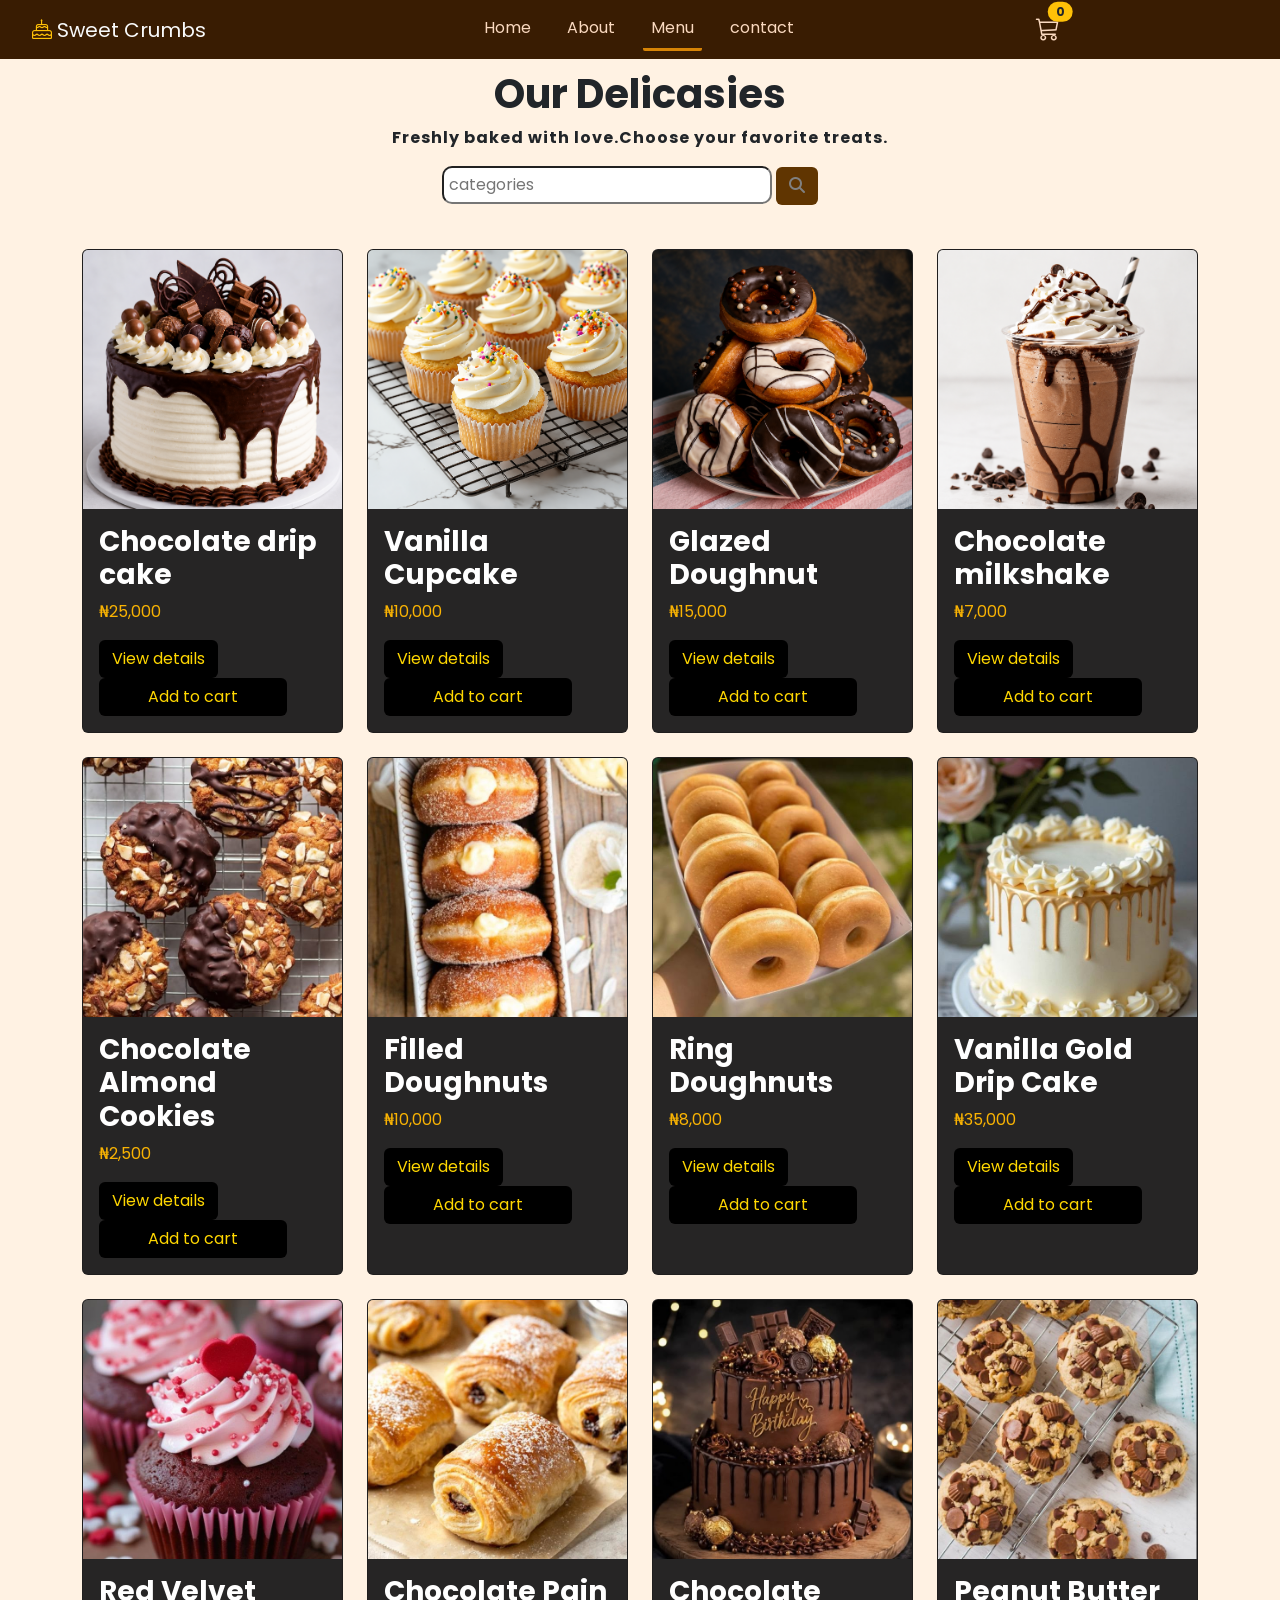
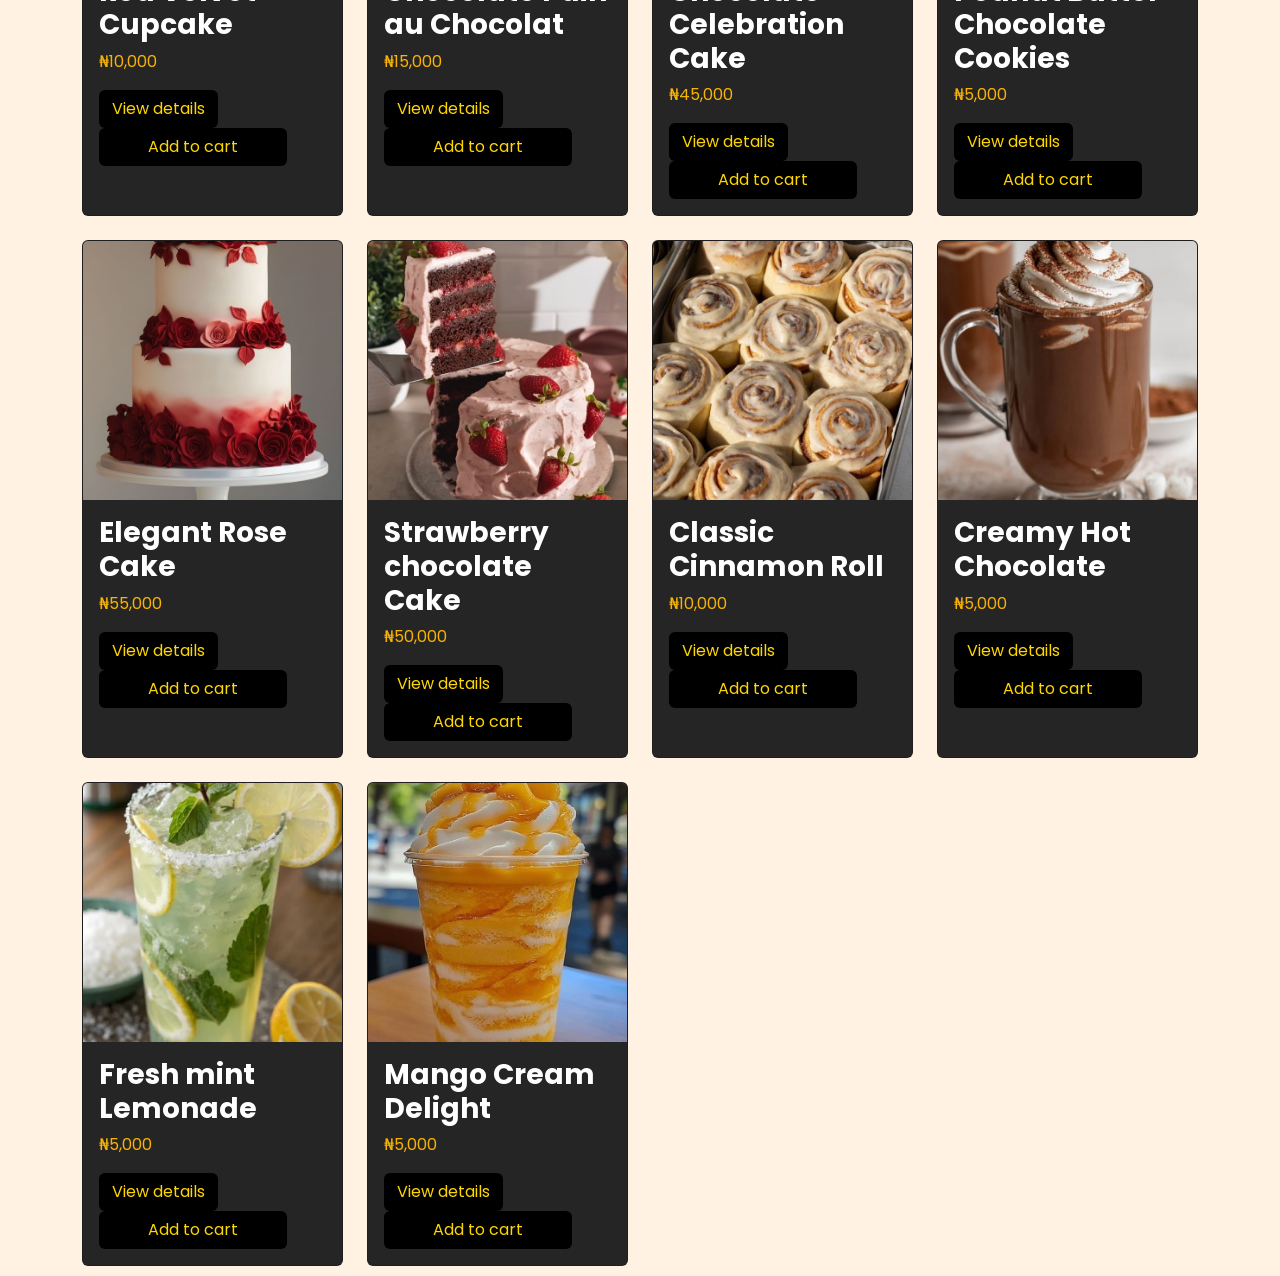
==== menu.html @ c7fe7e38 "inital commit" ====
<!DOCTYPE html>
<html lang="en">
<head>
    <meta charset="UTF-8">
    <meta name="viewport" content="width=device-width, initial-scale=1.0">
    <title>Menu</title>
     <link rel="stylesheet" href="css/bootstrap.min.css">
    <link rel="stylesheet" href="css/menu.css">
    <link href="https://fonts.googleapis.com/css2?family=Poppins:wght@300;400;500;600;700&display=swap" rel="stylesheet">
       <link rel="stylesheet" href="https://cdn.jsdelivr.net/npm/bootstrap-icons@1.13.1/font/bootstrap-icons.min.css">
       <link rel="stylesheet" href="https://cdnjs.cloudflare.com/ajax/libs/font-awesome/6.6.0/css/all.min.css">
</head>
<body>
     <nav class="navbar navbar-expand-lg fixed-top ">
       <div class="container">
        <a class="navbar-brand text-light " href="#">
              <i class="bi bi-cake text-warning"></i>
            Sweet Crumbs
             </a>
        <div class="d-flex align-items-center ms-auto ps-1 d-lg-none">
           <a href="#cartPanel" class="nav-link btn position-relative me-3 cart-panel"
                 data-bs-target="#cartPanel"
                 data-bs-toggle="offcanvas"
                 aria-controls="cartPanel">
                <span class="position-relative d-inline-block">
             <i class="bi bi-cart3 fs-4"></i>
             <span class="position-absolute
                          top-0
                          start-100
                          translate-middle
                          badge
                          rounded-pill
                          bg-warning
                          text-dark
                          cart-count">
                0
                </span>
                </span>
                  </a>
        <button class="navbar-toggler" type="button" data-bs-toggle="collapse" data-bs-target="#collapsibleNavbar" data-bs-theme="dark">
           <span class="navbar-toggler-icon"></span>
        </button>
        </div>
        <div class="collapse navbar-collapse" id="collapsibleNavbar">
            <ul class="navbar-nav mx-auto">
                <li class="nav-item text-secondary">
                    <a href="home.html" class="nav-link">Home</a>
                </li>
                <li class="nav-item">
                    <a href="" class="nav-link">About</a>
                </li>
                <li class="nav-item">
                    <a href="menu.html" class="nav-link active" role="button">Menu</a>
                   
                </li>
                <li class="nav-item"><a href="" class="nav-link">contact</a>
                </li>
                </ul>

           <div class="d-none d-lg-flex" >

           <a href="#cartPanel" class="nav-link btn position-relative me-3 cart-panel"
                 data-bs-target="#cartPanel"
                 data-bs-toggle="offcanvas"
                 aria-controls="cartPanel"
                 
                 
                >
                <span class="position-relative d-inline-block">
             <i class="bi bi-cart3 fs-4"></i>
             <span class="position-absolute
                          top-0
                          start-100
                          translate-middle
                          badge
                          rounded-pill
                          bg-warning
                          text-dark
                          cart-count">
                0
                </span>
                </span>
            </a>
                
            </div>
        </div>
       </div>
   </nav>
   <main>
    <h1 class="menu-header">Our Delicasies</h1>
    <p class="menu-text">Freshly baked with love.Choose your favorite treats.</p>
    <div class="search-bar">
       <input type="text" id="searchInput" list="bakeryOptions" placeholder="categories">
       <datalist id="bakeryOptions">
         <option value="cakes"></option>
         <option value="cupcakes"></option>
         <option value="drinks"></option>
         <option value="pastries"></option>
         <option value="snacks"></option>
       </datalist>
        <button type="button" class="btn" id="searchbtn"><i class="fa-solid fa-magnifying-glass"></i></button>
    </div>
    <div class="container">
         <div class="row g-4">

            <div class="col-12 col-md-6 col-lg-3">
                 <div class="card product-card h-100" data-category="cakes">
                     <img src="images/cake 3.png" alt="cake" class="card-img-top" >
                     <div class="card-body">
                        <h3 class="card-title text-white">Chocolate drip cake</h3>
                        <p class="price">₦25,000</p>
                        <!--modal-->
                        <button type="button" 
                                class="btn" 
                                data-bs-toggle="modal" 
                                data-bs-target="#myModal">
                            View details
                        </button>
                        <!--modal content-->
                        <div class="modal fade" id="myModal">
                            <div class="modal-dialog modal-dialog-centered modal-dialog-scrollable">
                               <div class="modal-content">
                                  <div class="modal-header">
                                     <h3 class="modal-title">Chocolate drip cake</h3>
                                     <button type="button" class="btn-close bg-white" data-bs-dismiss="modal"></button>
                                  </div>
                                  <div class="modal-body">
                                      <img src="images/cake 3.png" alt="cake" class="img-fluid rounded mb-3">
                                      <p>Delicious vanilla buttercream layered with silky chocolate ganache and topped with assorted premium chocolates</p>
                                       <p class="price">₦25,000</p>
                                    <div class="mb-3">
                                        <label class="form-label">Choose a size</label>
                                        <div class="form-check">
                                            <input type="radio" class="form-check-input" name="size" id="size6">
                                            <label for="size6" class="form-check-label">size 6</label>
                                        </div>
                                        <div class="form-check">
                                            <input type="radio" class="form-check-input" name="size" id="size8">
                                            <label for="size8" class="form-check-label">size 8</label>
                                        </div>
                                        <div class="form-check">
                                            <input type="radio" class="form-check-input" name="size" id="size12">
                                            <label for="size12" class="form-check-label">size 12</label>
                                        </div>
                                    </div>
                                    <select class="form-select form-select-sm mb-3">
                                        <option>Choose a flavour</option>
                                        <option>Chocolate</option>
                                         <option>Vanilla</option>
                                          <option>Red velvet</option>
                                    </select>
                                    <textarea class="form-control" rows="3" placeholder="Write any special instructions..."></textarea>
                                     <a href="" class="btn px-5 mt-2 add-cart">Add to cart</a>
                                  </div>
                               </div>
                            </div>
                        </div>
                        
                        <a href="" class="btn px-5 add-cart">Add to cart</a>
                     </div>
                 </div>

            </div>

             <div class="col-12 col-md-6 col-lg-3">
                 <div class="card product-card h-100" data-category="cupcakes">
                     <img src="images/vanilla cupcake.png" alt="vanilla cupcake" class="card-img-top" >
                     <div class="card-body">
                        <h3 class="card-title text-white">Vanilla Cupcake</h3>
                        <p class="price">₦10,000</p>
                        <!--modal-->
                        <button type="button" 
                                class="btn" 
                                data-bs-toggle="modal" 
                                data-bs-target="#vanillaCupcake">
                            View details
                        </button>
                        <!--modal content-->
                        <div class="modal fade" id="vanillaCupcake">
                            <div class="modal-dialog modal-dialog-centered modal-dialog-scrollable">
                               <div class="modal-content">
                                  <div class="modal-header">
                                     <h3 class="modal-title">Vanilla Cupcake</h3>
                                     <button type="button" class="btn-close bg-white" data-bs-dismiss="modal"></button>
                                  </div>
                                  <div class="modal-body">
                                      <img src="images/vanilla cupcake.png" alt="cake" class="img-fluid rounded mb-3">
                                      <p>Light and moist vanilla cupcakes topped with smooth, creamy buttercream frosting and colorful sprinkles. A delightful treat that's perfect for birthdays, parties, and everyday celebrations.</p>
                                       <p class="price">₦10,000</p>
                                    <div class="mb-3">
                                        <label class="form-label">Choose a size</label>
                                        <div class="form-check">
                                            <input type="radio" class="form-check-input" name="size" id="size6">
                                            <label for="size6" class="form-check-label">size 6</label>
                                        </div>
                                        <div class="form-check">
                                            <input type="radio" class="form-check-input" name="size" id="size8">
                                            <label for="size8" class="form-check-label">size 8</label>
                                        </div>
                                        <div class="form-check">
                                            <input type="radio" class="form-check-input" name="size" id="size12">
                                            <label for="size12" class="form-check-label">size 12</label>
                                        </div>
                                    </div>
                                   
                                    <textarea class="form-control" rows="3" placeholder="Write any special instructions..."></textarea>
                                     <a href="" class="btn px-5 mt-2 add-cart">Add to cart</a>
                                  </div>
                               </div>
                            </div>
                        </div>
                        
                        <a href="" class="btn px-5 add-cart">Add to cart</a>
                     </div>
                 </div>
                 
            </div>
             <div class="col-12 col-md-6 col-lg-3">
                 <div class="card product-card h-100" data-category="pastries">
                     <img src="images/glazed doughnut.png" alt="pastries" class="card-img-top" >
                     <div class="card-body">
                        <h3 class="card-title text-white">Glazed Doughnut</h3>
                        <p class="price">₦15,000</p>
                        <!--modal-->
                        <button type="button" 
                                class="btn" 
                                data-bs-toggle="modal" 
                                data-bs-target="#glazeddoughnut">
                            View details
                        </button>
                        <!--modal content-->
                        <div class="modal fade" id="glazeddoughnut">
                            <div class="modal-dialog modal-dialog-centered modal-dialog-scrollable">
                               <div class="modal-content">
                                  <div class="modal-header">
                                     <h3 class="modal-title">Glazed Doughnut</h3>
                                     <button type="button" class="btn-close bg-white" data-bs-dismiss="modal"></button>
                                  </div>
                                  <div class="modal-body">
                                      <img src="images/glazed doughnut.png" alt="pastries" class="img-fluid rounded mb-3">
                                      <p>Soft, fluffy doughnuts coated in rich chocolate and vanilla glaze, finished with chocolate drizzles and crunchy sprinkles. Freshly baked and perfect for breakfast, dessert, or a sweet snack.</p>
                                       <p class="price">$25,000</p>
                                    <div class="mb-3">
                                        <label class="form-label">Choose a size</label>
                                        <div class="form-check">
                                            <input type="radio" class="form-check-input" name="size" id="size6">
                                            <label for="size6" class="form-check-label">3 by 3</label>
                                        </div>
                                        <div class="form-check">
                                            <input type="radio" class="form-check-input" name="size" id="size8">
                                            <label for="size8" class="form-check-label">6 by 6 </label>
                                        </div>
                                        <div class="form-check">
                                            <input type="radio" class="form-check-input" name="size" id="size8">
                                            <label for="size8" class="form-check-label">12 by 12</label>
                                        </div>
                                    </div>
                                    <select class="form-select form-select-sm mb-3">
                                        <option>Choose a glaze</option>
                                        <option>white Chocolate</option>
                                        <option>Dark chocolate</option>
                                          
                                    </select>
                                    <textarea class="form-control" rows="3" placeholder="Write any special instructions..."></textarea>
                                     <a href="" class="btn px-5 mt-2 add-cart">Add to cart</a>
                                  </div>
                               </div>
                            </div>
                        </div>
                        
                        <a href="" class="btn px-5 add-cart">Add to cart</a>
                     </div>
                 </div>
                 
            </div>
             <div class="col-12 col-md-6 col-lg-3">
                 <div class="card product-card h-100" data-category="drink">
                     <img src="images/double Chocolate drink.png" alt="drink" class="card-img-top" >
                     <div class="card-body">
                        <h3 class="card-title text-white">Chocolate milkshake</h3>
                        <p class="price">₦7,000</p>
                        <!--modal-->
                        <button type="button" 
                                class="btn" 
                                data-bs-toggle="modal" 
                                data-bs-target="#frappuccino">
                            View details
                        </button>
                        <!--modal content-->
                        <div class="modal fade" id="frappuccino">
                            <div class="modal-dialog modal-dialog-centered modal-dialog-scrollable">
                               <div class="modal-content">
                                  <div class="modal-header">
                                     <h3 class="modal-title">Chocolate Milkshake</h3>
                                     <button type="button" class="btn-close bg-white" data-bs-dismiss="modal"></button>
                                  </div>
                                  <div class="modal-body">
                                      <img src="images/double Chocolate drink.png" alt="drink" class="img-fluid rounded mb-3">
                                      <p>A creamy chocolate frappuccino blended with rich cocoa, topped with whipped cream, chocolate drizzle, and chocolate chips. Served ice-cold for the ultimate refreshing chocolate indulgence.</p>
                                       <p class="price">₦7,000</p>
                                    
                                    <textarea class="form-control" rows="3" placeholder="Write any special instructions..."></textarea>
                                     <a href="" class="btn px-5 mt-2 add-cart">Add to cart</a>
                                  </div>
                               </div>
                            </div>
                        </div>
                        
                        <a href="" class="btn px-5 add-cart">Add to cart</a>
                     </div>
                 </div>
                 
            </div>
            <div class="col-12 col-md-6 col-lg-3">
                 <div class="card product-card h-100" data-category="pastries">
                     <img src="images/Chocolate Almond Cookies.jpeg" alt="cake" class="card-img-top" >
                     <div class="card-body">
                        <h3 class="card-title text-white">Chocolate Almond Cookies</h3>
                        <p class="price">₦2,500</p>
                        <!--modal-->
                        <button type="button" 
                                class="btn" 
                                data-bs-toggle="modal" 
                                data-bs-target="#AlmondCookies">
                            View details
                        </button>
                        <!--modal content-->
                        <div class="modal fade" id="AlmondCookies">
                            <div class="modal-dialog modal-dialog-centered modal-dialog-scrollable">
                               <div class="modal-content">
                                  <div class="modal-header">
                                     <h3 class="modal-title">Chocolate Almond Cookies</h3>
                                     <button type="button" class="btn-close bg-white" data-bs-dismiss="modal"></button>
                                  </div>
                                  <div class="modal-body">
                                      <img src="images/Chocolate Almond Cookies.jpeg" alt="cake" class="img-fluid rounded mb-3">
                                      <p>Freshly baked golden cookies coated with crunchy almonds and rich dark chocolate for the perfect sweet bite.</p>
                                       <p class="price">₦2,500</p>
                                    <div class="mb-3">
                                        <label class="form-label">Choose a size</label>
                                        <div class="form-check">
                                            <input type="radio" class="form-check-input" name="size" id="size6">
                                            <label for="size6" class="form-check-label">size 6</label>
                                        </div>
                                        <div class="form-check">
                                            <input type="radio" class="form-check-input" name="size" id="size8">
                                            <label for="size8" class="form-check-label">size 8</label>
                                        </div>
                                        <div class="form-check">
                                            <input type="radio" class="form-check-input" name="size" id="size12">
                                            <label for="size12" class="form-check-label">size 12</label>
                                        </div>
                                    </div>
                                    <select class="form-select form-select-sm mb-3">
                                        <option>Choose a flavour</option>
                                        <option>Chocolate</option>
                                         <option>Vanilla</option>
                                          <option>Red velvet</option>
                                    </select>
                                    <textarea class="form-control" rows="3" placeholder="Write any special instructions..."></textarea>
                                     <a href="" class="btn px-5 mt-2 add-cart">Add to cart</a>
                                  </div>
                               </div>
                            </div>
                        </div>
                        
                        <a href="" class="btn px-5 add-cart">Add to cart</a>
                     </div>
                 </div>
                 
            </div>
            <div class="col-12 col-md-6 col-lg-3">
                 <div class="card product-card h-100" data-category="pastries">
                     <img src="images/Filled doughnuts.jpeg" alt="pastries" class="card-img-top" >
                     <div class="card-body">
                        <h3 class="card-title text-white">Filled Doughnuts</h3>
                        <p class="price">₦10,000</p>
                        <!--modal-->
                        <button type="button" 
                                class="btn" 
                                data-bs-toggle="modal" 
                                data-bs-target="#filled-doughnuts">
                            View details
                        </button>
                        <!--modal content-->
                        <div class="modal fade" id="filled-doughnuts">
                            <div class="modal-dialog modal-dialog-centered modal-dialog-scrollable">
                               <div class="modal-content">
                                  <div class="modal-header">
                                     <h3 class="modal-title">Filled doughnuts</h3>
                                     <button type="button" class="btn-close bg-white" data-bs-dismiss="modal"></button>
                                  </div>
                                  <div class="modal-body">
                                      <img src="images/Filled doughnuts.jpeg" alt="pastries" class="img-fluid rounded mb-3">
                                      <p>Soft, fluffy doughnuts coated in fine sugar and generously filled with smooth vanilla cream for a sweet, indulgent treat.</p>
                                       <p class="price">₦10,000</p>
                                    <div class="mb-3">
                                        <label class="form-label">Choose a size</label>
                                        <div class="form-check">
                                            <input type="radio" class="form-check-input" name="size" id="size6">
                                            <label for="size6" class="form-check-label">by3</label>
                                        </div>
                                        <div class="form-check">
                                            <input type="radio" class="form-check-input" name="size" id="size8">
                                            <label for="size8" class="form-check-label">by6</label>
                                        </div>
                                        <div class="form-check">
                                            <input type="radio" class="form-check-input" name="size" id="size12">
                                            <label for="size12" class="form-check-label">by12</label>
                                        </div>
                                    </div>
                                    <select class="form-select form-select-sm mb-3">
                                        <option>Choose a filling</option>
                                        <option>Chocolate</option>
                                         <option>milk</option>
                                          <option>jam</option>
                                    </select>
                                    <textarea class="form-control" rows="3" placeholder="Write any special instructions..."></textarea>
                                     <a href="" class="btn px-5 mt-2 add-cart">Add to cart</a>
                                  </div>
                               </div>
                            </div>
                        </div>
                        
                        <a href="" class="btn px-5 add-cart">Add to cart</a>
                     </div>
                 </div>
                 
            </div>
            <div class="col-12 col-md-6 col-lg-3">
                 <div class="card product-card h-100" data-category="pastries">
                     <img src="images/Ring diughnuts.jpeg" alt="pastries" class="card-img-top" >
                     <div class="card-body">
                        <h3 class="card-title text-white">Ring Doughnuts</h3>
                        <p class="price">₦8,000</p>
                        <!--modal-->
                        <button type="button" 
                                class="btn" 
                                data-bs-toggle="modal" 
                                data-bs-target="#ring">
                            View details
                        </button>
                        <!--modal content-->
                        <div class="modal fade" id="ring">
                            <div class="modal-dialog modal-dialog-centered modal-dialog-scrollable">
                               <div class="modal-content">
                                  <div class="modal-header">
                                     <h3 class="modal-title">Ring Doughnuts</h3>
                                     <button type="button" class="btn-close bg-white" data-bs-dismiss="modal"></button>
                                  </div>
                                  <div class="modal-body">
                                      <img src="images/Ring diughnuts.jpeg" alt="pastries" class="img-fluid rounded mb-3">
                                      <p></p>
                                       <p class="price">₦8,000</p>
                                    <div class="mb-3">
                                        <label class="form-label">Choose a size</label>
                                        <div class="form-check">
                                            <input type="radio" class="form-check-input" name="size" id="size6">
                                            <label for="size6" class="form-check-label">by 3</label>
                                        </div>
                                        <div class="form-check">
                                            <input type="radio" class="form-check-input" name="size" id="size8">
                                            <label for="size8" class="form-check-label">by 6</label>
                                        </div>
                                        <div class="form-check">
                                            <input type="radio" class="form-check-input" name="size" id="size12">
                                            <label for="size12" class="form-check-label">by 12</label>
                                        </div>
                                    </div>
                                    <textarea class="form-control" rows="3" placeholder="Write any special instructions..."></textarea>
                                     <a href="" class="btn px-5 mt-2 add-cart">Add to cart</a>
                                  </div>
                               </div>
                            </div>
                        </div>
                        
                        <a href="" class="btn px-5 add-cart">Add to cart</a>
                     </div>
                 </div>
                 
            </div>
            <div class="col-12 col-md-6 col-lg-3">
                 <div class="card product-card h-100" data-category="cakes">
                     <img src="images/Vanilla Gold Drip cake.jpeg" alt="cake" class="card-img-top" >
                     <div class="card-body">
                        <h3 class="card-title text-white">Vanilla Gold Drip Cake</h3>
                        <p class="price">₦35,000</p>
                        <!--modal-->
                        <button type="button" 
                                class="btn" 
                                data-bs-toggle="modal" 
                                data-bs-target="#vanillacake">
                            View details
                        </button>
                        <!--modal content-->
                        <div class="modal fade" id="vanilla-cake">
                            <div class="modal-dialog modal-dialog-centered modal-dialog-scrollable">
                               <div class="modal-content">
                                  <div class="modal-header">
                                     <h3 class="modal-title">Vanilla Gold Drip Cake</h3>
                                     <button type="button" class="btn-close bg-white" data-bs-dismiss="modal"></button>
                                  </div>
                                  <div class="modal-body">
                                      <img src="images/Vanilla Gold Drip cake.jpeg" alt="cake" class="img-fluid rounded mb-3">
                                      <p>A rich vanilla sponge cake layered with creamy buttercream and finished with an elegant gold drip and delicate buttercream swirls.</p>
                                       <p class="price">₦35,000</p>
                                    <div class="mb-3">
                                        <label class="form-label">Choose a size</label>
                                        <div class="form-check">
                                            <input type="radio" class="form-check-input" name="size" id="size6">
                                            <label for="size6" class="form-check-label">size 6</label>
                                        </div>
                                        <div class="form-check">
                                            <input type="radio" class="form-check-input" name="size" id="size8">
                                            <label for="size8" class="form-check-label">size 8</label>
                                        </div>
                                        <div class="form-check">
                                            <input type="radio" class="form-check-input" name="size" id="size12">
                                            <label for="size12" class="form-check-label">size 12</label>
                                        </div>
                                    </div>
                                    <select class="form-select form-select-sm mb-3">
                                        <option>Choose a flavour</option>
                                        <option>Chocolate</option>
                                         <option>Vanilla</option>
                                          <option>Red velvet</option>
                                    </select>
                                    <textarea class="form-control" rows="3" placeholder="Write any special instructions..."></textarea>
                                     <a href="" class="btn px-5 mt-2 add-cart">Add to cart</a>
                                  </div>
                               </div>
                            </div>
                        </div>
                        
                        <a href="" class="btn px-5 add-cart">Add to cart</a>
                     </div>
                 </div>
                 
            </div>
            <div class="col-12 col-md-6 col-lg-3">
                 <div class="card product-card h-100" data-category="cupcakes">
                     <img src="images/Red velvet cake.jpeg" alt="cup-cake" class="card-img-top" >
                     <div class="card-body">
                        <h3 class="card-title text-white">Red Velvet Cupcake</h3>
                        <p class="price">₦10,000</p>
                        <!--modal-->
                        <button type="button" 
                                class="btn" 
                                data-bs-toggle="modal" 
                                data-bs-target="#red-velevet">
                            View details
                        </button>
                        <!--modal content-->
                        <div class="modal fade" id="red-velevet">
                            <div class="modal-dialog modal-dialog-centered modal-dialog-scrollable">
                               <div class="modal-content">
                                  <div class="modal-header">
                                     <h3 class="modal-title">Red Velvet Cupcake</h3>
                                     <button type="button" class="btn-close bg-white" data-bs-dismiss="modal"></button>
                                  </div>
                                  <div class="modal-body">
                                      <img src="images/Red velvet cake.jpeg" alt="cupcake" class="img-fluid rounded mb-3">
                                      <p>Moist red velvet cupcake topped with silky pink buttercream, festive sprinkles, and a heart decoration—perfect for celebrations or gifting.</p>
                                       <p class="price">₦10,000</p>
                                    <div class="mb-3">
                                        <label class="form-label">Choose a size</label>
                                        <div class="form-check">
                                            <input type="radio" class="form-check-input" name="size" id="size6">
                                            <label for="size6" class="form-check-label">by 3</label>
                                        </div>
                                        <div class="form-check">
                                            <input type="radio" class="form-check-input" name="size" id="size8">
                                            <label for="size8" class="form-check-label">by 6</label>
                                        </div>
                                        <div class="form-check">
                                            <input type="radio" class="form-check-input" name="size" id="size12">
                                            <label for="size12" class="form-check-label">by 12</label>
                                        </div>
                                    </div>
                                    <select class="form-select form-select-sm mb-3">
                                        <option>Choose a flavour</option>
                                        <option>Chocolate</option>
                                         <option>Vanilla</option>
                                          <option>Red velvet</option>
                                    </select>
                                    <textarea class="form-control" rows="3" placeholder="Write any special instructions..."></textarea>
                                     <a href="" class="btn px-5 mt-2 add-cart">Add to cart</a>
                                  </div>
                               </div>
                            </div>
                        </div>
                        
                        <a href="" class="btn px-5 add-cart">Add to cart</a>
                     </div>
                 </div>
                 
            </div>

             <div class="col-12 col-md-6 col-lg-3">
                 <div class="card product-card h-100" data-category="pastries">
                     <img src="images/chocolate pain au chocolat.jpeg" alt="pastries" class="card-img-top" >
                     <div class="card-body">
                        <h3 class="card-title text-white">Chocolate Pain au Chocolat</h3>
                        <p class="price">₦15,000</p>
                        <!--modal-->
                        <button type="button" 
                                class="btn" 
                                data-bs-toggle="modal" 
                                data-bs-target="#chocolat">
                            View details
                        </button>
                        <!--modal content-->
                        <div class="modal fade" id="chocolat">
                            <div class="modal-dialog modal-dialog-centered modal-dialog-scrollable">
                               <div class="modal-content">
                                  <div class="modal-header">
                                     <h3 class="modal-title">Chocolate Pain au Chocolat</h3>
                                     <button type="button" class="btn-close bg-white" data-bs-dismiss="modal"></button>
                                  </div>
                                  <div class="modal-body">
                                      <img src="images/chocolate pain au chocolat.jpeg" alt="pastries" class="img-fluid rounded mb-3">
                                      <p>Buttery, flaky puff pastry wrapped around rich chocolate filling and lightly dusted with powdered sugar for a delightful breakfast or snack.</p>
                                       <p class="price">₦15,000</p>
                                    <div class="mb-3">
                                        <label class="form-label">Choose a size</label>
                                        <div class="form-check">
                                            <input type="radio" class="form-check-input" name="size" id="size6">
                                            <label for="size6" class="form-check-label">by 3</label>
                                        </div>
                                        <div class="form-check">
                                            <input type="radio" class="form-check-input" name="size" id="size8">
                                            <label for="size8" class="form-check-label">by 6</label>
                                        </div>
                                        <div class="form-check">
                                            <input type="radio" class="form-check-input" name="size" id="size12">
                                            <label for="size12" class="form-check-label"> by 12</label>
                                        </div>
                                    </div>
                                    <textarea class="form-control" rows="3" placeholder="Write any special instructions..."></textarea>
                                     <a href="" class="btn px-5 mt-2 add-cart">Add to cart</a>
                                  </div>
                               </div>
                            </div>
                        </div>
                        
                        <a href="" class="btn px-5 add-cart">Add to cart</a>
                     </div>
                 </div>
                 
            </div>
            <div class="col-12 col-md-6 col-lg-3">
                 <div class="card product-card h-100" data-category="cakes">
                     <img src="images/Chocolate cake.jpeg" alt="cake" class="card-img-top" >
                     <div class="card-body">
                        <h3 class="card-title text-white">Chocolate Celebration Cake</h3>
                        <p class="price">₦45,000</p>
                        <!--modal-->
                        <button type="button" 
                                class="btn" 
                                data-bs-toggle="modal" 
                                data-bs-target="#chocolate-cake">
                            View details
                        </button>
                        <!--modal content-->
                        <div class="modal fade" id="chocolate-cake">
                            <div class="modal-dialog modal-dialog-centered modal-dialog-scrollable">
                               <div class="modal-content">
                                  <div class="modal-header">
                                     <h3 class="modal-title">Chocolate Celebration Cake</h3>
                                     <button type="button" class="btn-close bg-white" data-bs-dismiss="modal"></button>
                                  </div>
                                  <div class="modal-body">
                                      <img src="images/Chocolate cake.jpeg" alt="cake" class="img-fluid rounded mb-3">
                                      <p>A luxurious two-tier chocolate drip cake topped with premium chocolates, perfect for birthdays and special occasions.</p>
                                       <p class="price">₦45,000</p>
                                    <div class="mb-3">
                                        <label class="form-label">Choose a size</label>
                                        <div class="form-check">
                                            <input type="radio" class="form-check-input" name="size" id="size6">
                                            <label for="size6" class="form-check-label">size 6</label>
                                        </div>
                                        <div class="form-check">
                                            <input type="radio" class="form-check-input" name="size" id="size8">
                                            <label for="size8" class="form-check-label">size 8</label>
                                        </div>
                                        <div class="form-check">
                                            <input type="radio" class="form-check-input" name="size" id="size12">
                                            <label for="size12" class="form-check-label">size 12</label>
                                        </div>
                                    </div>
                                    <select class="form-select form-select-sm mb-3">
                                        <option>Choose a flavour</option>
                                        <option>Chocolate</option>
                                         <option>Vanilla</option>
                                          <option>Red velvet</option>
                                    </select>
                                    <textarea class="form-control" rows="3" placeholder="Write any special instructions..."></textarea>
                                     <a href="" class="btn px-5 mt-2 add-cart">Add to cart</a>
                                  </div>
                               </div>
                            </div>
                        </div>
                        
                        <a href="" class="btn px-5 add-cart">Add to cart</a>
                     </div>
                 </div>
                 
            </div>
            <div class="col-12 col-md-6 col-lg-3">
                 <div class="card product-card h-100" data-category="pastries">
                     <img src="images/Peanut butter cookies.jpeg" alt="cake" class="card-img-top" >
                     <div class="card-body">
                        <h3 class="card-title text-white">Peanut Butter Chocolate Cookies</h3>
                        <p class="price">₦5,000</p>
                        <!--modal-->
                        <button type="button" 
                                class="btn" 
                                data-bs-toggle="modal" 
                                data-bs-target="#peanut-cookies">
                            View details
                        </button>
                        <!--modal content-->
                        <div class="modal fade" id="peanut-cookies">
                            <div class="modal-dialog modal-dialog-centered modal-dialog-scrollable">
                               <div class="modal-content">
                                  <div class="modal-header">
                                     <h3 class="modal-title">Peanut Butter Chocolate Cookies</h3>
                                     <button type="button" class="btn-close bg-white" data-bs-dismiss="modal"></button>
                                  </div>
                                  <div class="modal-body">
                                      <img src="images/Peanut butter cookies.jpeg" alt="cookies" class="img-fluid rounded mb-3">
                                      <p>Soft, chewy cookies loaded with chocolate chips and peanut butter cups in every bite.</p>
                                       <p class="price">₦5,000</p>
                                    <div class="mb-3">
                                        <label class="form-label">Choose a size</label>
                                        <div class="form-check">
                                            <input type="radio" class="form-check-input" name="size" id="size6">
                                            <label for="size6" class="form-check-label">by 3</label>
                                        </div>
                                        <div class="form-check">
                                            <input type="radio" class="form-check-input" name="size" id="size8">
                                            <label for="size8" class="form-check-label"> by 6</label>
                                        </div>
                                        <div class="form-check">
                                            <input type="radio" class="form-check-input" name="size" id="size12">
                                            <label for="size12" class="form-check-label">by 12</label>
                                        </div>
                                    </div>
                                    <textarea class="form-control" rows="3" placeholder="Write any special instructions..."></textarea>
                                     <a href="" class="btn px-5 mt-2 add-cart">Add to cart</a>
                                  </div>
                               </div>
                            </div>
                        </div>
                        
                        <a href="" class="btn px-5 add-cart">Add to cart</a>
                     </div>
                 </div>
                 
            </div>
            
                <div class="col-12 col-md-6 col-lg-3">
                 <div class="card product-card h-100" data-category="cakes">
                     <img src="images/Elegant Rose Cake.jpeg" alt="cake" class="card-img-top" >
                     <div class="card-body">
                        <h3 class="card-title text-white">Elegant Rose Cake</h3>
                        <p class="price">₦55,000</p>
                        <!--modal-->
                        <button type="button" 
                                class="btn" 
                                data-bs-toggle="modal" 
                                data-bs-target="#rose-cake">
                            View details
                        </button>
                        <!--modal content-->
                        <div class="modal fade" id="rose-cake">
                            <div class="modal-dialog modal-dialog-centered modal-dialog-scrollable">
                               <div class="modal-content">
                                  <div class="modal-header">
                                     <h3 class="modal-title">Elegant Rose Cake</h3>
                                     <button type="button" class="btn-close bg-white" data-bs-dismiss="modal"></button>
                                  </div>
                                  <div class="modal-body">
                                      <img src="images/Elegant Rose Cake.jpeg" alt="cake" class="img-fluid rounded mb-3">
                                      <p>A beautiful two-tier vanilla cake decorated with handcrafted red roses, ideal for weddings and celebrations.</p>
                                       <p class="price">₦55,000</p>
                                    <div class="mb-3">
                                        <label class="form-label">Choose a size</label>
                                        <div class="form-check">
                                            <input type="radio" class="form-check-input" name="size" id="size6">
                                            <label for="size6" class="form-check-label">size 6</label>
                                        </div>
                                        <div class="form-check">
                                            <input type="radio" class="form-check-input" name="size" id="size8">
                                            <label for="size8" class="form-check-label">size 8</label>
                                        </div>
                                        <div class="form-check">
                                            <input type="radio" class="form-check-input" name="size" id="size12">
                                            <label for="size12" class="form-check-label">size 12</label>
                                        </div>
                                    </div>
                                    <select class="form-select form-select-sm mb-3">
                                        <option>Choose a flavour</option>
                                        <option>Chocolate</option>
                                         <option>Vanilla</option>
                                          <option>Red velvet</option>
                                    </select>
                                    <textarea class="form-control" rows="3" placeholder="Write any special instructions..."></textarea>
                                     <a href="" class="btn px-5 mt-2 add-cart">Add to cart</a>
                                  </div>
                               </div>
                            </div>
                        </div>
                        
                        <a href="" class="btn px-5 add-cart">Add to cart</a>
                     </div>
                 </div>
                 
            </div>
               <div class="col-12 col-md-6 col-lg-3">
                 <div class="card product-card h-100" data-category="cakes">
                     <img src="images/Strawberry chocolate cake.jpeg" alt="cake" class="card-img-top" >
                     <div class="card-body">
                        <h3 class="card-title text-white">Strawberry chocolate Cake</h3>
                        <p class="price">₦50,000</p>
                        <!--modal-->
                        <button type="button" 
                                class="btn" 
                                data-bs-toggle="modal" 
                                data-bs-target="#strawberry-cake">
                            View details
                        </button>
                        <!--modal content-->
                        <div class="modal fade" id="strawberry-cake">
                            <div class="modal-dialog modal-dialog-centered modal-dialog-scrollable">
                               <div class="modal-content">
                                  <div class="modal-header">
                                     <h3 class="modal-title">Strawberry chocolate Cake</h3>
                                     <button type="button" class="btn-close bg-white" data-bs-dismiss="modal"></button>
                                  </div>
                                  <div class="modal-body">
                                      <img src="images/Strawberry chocolate cake.jpeg" alt="cake" class="img-fluid rounded mb-3">
                                      <p>Moist chocolate sponge layered with fresh strawberries and creamy strawberry frosting.</p>
                                       <p class="price">₦50,000</p>
                                    <div class="mb-3">
                                        <label class="form-label">Choose a size</label>
                                        <div class="form-check">
                                            <input type="radio" class="form-check-input" name="size" id="size6">
                                            <label for="size6" class="form-check-label">size 6</label>
                                        </div>
                                        <div class="form-check">
                                            <input type="radio" class="form-check-input" name="size" id="size8">
                                            <label for="size8" class="form-check-label">size 8</label>
                                        </div>
                                        <div class="form-check">
                                            <input type="radio" class="form-check-input" name="size" id="size12">
                                            <label for="size12" class="form-check-label">size 12</label>
                                        </div>
                                    </div>
                                    <select class="form-select form-select-sm mb-3">
                                        <option>Choose a flavour</option>
                                        <option>Chocolate</option>
                                         <option>Vanilla</option>
                                          <option>Red velvet</option>
                                    </select>
                                    <textarea class="form-control" rows="3" placeholder="Write any special instructions..."></textarea>
                                     <a href="" class="btn px-5 mt-2 add-cart">Add to cart</a>
                                  </div>
                               </div>
                            </div>
                        </div>
                        
                        <a href="" class="btn px-5 add-cart">Add to cart</a>
                     </div>
                 </div>
                 
            </div>

               <div class="col-12 col-md-6 col-lg-3">
                 <div class="card product-card h-100" data-category="pastries">
                     <img src="images/Classic cinnamon rolls (1).jpeg" alt="pastries" class="card-img-top" >
                     <div class="card-body">
                        <h3 class="card-title text-white">Classic Cinnamon Roll</h3>
                        <p class="price">₦10,000</p>
                        <!--modal-->
                        <button type="button" 
                                class="btn" 
                                data-bs-toggle="modal" 
                                data-bs-target="#cinnamon-roll">
                            View details
                        </button>
                        <!--modal content-->
                        <div class="modal fade" id="cinnamon-roll">
                            <div class="modal-dialog modal-dialog-centered modal-dialog-scrollable">
                               <div class="modal-content">
                                  <div class="modal-header">
                                     <h3 class="modal-title">Classic Cinnamon Roll</h3>
                                     <button type="button" class="btn-close bg-white" data-bs-dismiss="modal"></button>
                                  </div>
                                  <div class="modal-body">
                                      <img src="images/Classic cinnamon rolls (1).jpeg" alt="pastries" class="img-fluid rounded mb-3">
                                      <p>Soft, fluffy cinnamon rolls generously topped with smooth vanilla cream cheese icing.</p>
                                       <p class="price">₦5,000</p>
                                    <div class="mb-3">
                                        <label class="form-label">Choose a size</label>
                                        <div class="form-check">
                                            <input type="radio" class="form-check-input" name="size" id="size6">
                                            <label for="size6" class="form-check-label">6 by 6</label>
                                        </div>
                                        <div class="form-check">
                                            <input type="radio" class="form-check-input" name="size" id="size8">
                                            <label for="size8" class="form-check-label">8 by 8</label>
                                        </div>
                                        <div class="form-check">
                                            <input type="radio" class="form-check-input" name="size" id="size12">
                                            <label for="size12" class="form-check-label">12 by 12</label>
                                        </div>
                                    </div>
                        
                                    <textarea class="form-control" rows="3" placeholder="Write any special instructions..."></textarea>
                                     <a href="" class="btn px-5 mt-2 add-cart">Add to cart</a>
                                  </div>
                               </div>
                            </div>
                        </div>
                        
                        <a href="" class="btn px-5 add-cart">Add to cart</a>
                     </div>
                 </div>
                 
            </div>
            <div class="col-12 col-md-6 col-lg-3">
                 <div class="card product-card h-100" data-category="drinks">
                     <img src="images/Creamy hot chocolate.jpeg" alt="drinks" class="card-img-top" >
                     <div class="card-body">
                        <h3 class="card-title text-white">Creamy Hot Chocolate</h3>
                        <p class="price">₦5,000</p>
                        <!--modal-->
                        <button type="button" 
                                class="btn" 
                                data-bs-toggle="modal" 
                                data-bs-target="#hot-chocolate">
                            View details
                        </button>
                        <!--modal content-->
                        <div class="modal fade" id="hot-chocolate">
                            <div class="modal-dialog modal-dialog-centered modal-dialog-scrollable">
                               <div class="modal-content">
                                  <div class="modal-header">
                                     <h3 class="modal-title">Creamy Hot Chocolate</h3>
                                     <button type="button" class="btn-close bg-white" data-bs-dismiss="modal"></button>
                                  </div>
                                  <div class="modal-body">
                                      <img src="images/Creamy hot chocolate.jpeg" alt="drinks" class="img-fluid rounded mb-3">
                                      <p>Rich, velvety hot chocolate topped with whipped cream and a dusting of cocoa powder.</p>
                                       <p class="price">₦5,000</p>
                                    <textarea class="form-control" rows="3" placeholder="Write any special instructions..."></textarea>
                                     <a href="" class="btn px-5 mt-2 add-cart">Add to cart</a>
                                  </div>
                               </div>
                            </div>
                        </div>
                        
                        <a href="" class="btn px-5 add-cart">Add to cart</a>
                     </div>
                 </div>
                 
            </div>

            <div class="col-12 col-md-6 col-lg-3">
                 <div class="card product-card h-100" data-category="drinks">
                     <img src="images/Fresh mint lemonade.jpeg" alt="drinks" class="card-img-top" >
                     <div class="card-body">
                        <h3 class="card-title text-white">Fresh mint Lemonade</h3>
                        <p class="price">₦5,000</p>
                        <!--modal-->
                        <button type="button" 
                                class="btn" 
                                data-bs-toggle="modal" 
                                data-bs-target="#lemonade">
                            View details
                        </button>
                        <!--modal content-->
                        <div class="modal fade" id="lemonade">
                            <div class="modal-dialog modal-dialog-centered modal-dialog-scrollable">
                               <div class="modal-content">
                                  <div class="modal-header">
                                     <h3 class="modal-title">Fresh Mint Lemonade</h3>
                                     <button type="button" class="btn-close bg-white" data-bs-dismiss="modal"></button>
                                  </div>
                                  <div class="modal-body">
                                      <img src="images/Fresh mint lemonade.jpeg" alt="drinks" class="img-fluid rounded mb-3">
                                      <p>A refreshing blend of fresh lemons, mint leaves, and crushed ice, perfect for a hot day.</p>
                                       <p class="price">₦5,000</p>
                                    
                                    
                                    <textarea class="form-control" rows="3" placeholder="Write any special instructions..."></textarea>
                                     <a href="" class="btn px-5 mt-2 add-cart">Add to cart</a>
                                  </div>
                               </div>
                            </div>
                        </div>
                        
                        <a href="" class="btn px-5 add-cart">Add to cart</a>
                     </div>
                 </div>
                 
            </div>
             <div class="col-12 col-md-6 col-lg-3">
                 <div class="card product-card h-100" data-category="drinks">
                     <img src="images/Mango cream delight.jpeg" alt="drinks" class="card-img-top" >
                     <div class="card-body">
                        <h3 class="card-title text-white">Mango Cream Delight</h3>
                        <p class="price">₦5,000</p>
                        <!--modal-->
                        <button type="button" 
                                class="btn" 
                                data-bs-toggle="modal" 
                                data-bs-target="#mango-cream">
                            View details
                        </button>
                        <!--modal content-->
                        <div class="modal fade" id="mango-cream">
                            <div class="modal-dialog modal-dialog-centered modal-dialog-scrollable">
                               <div class="modal-content">
                                  <div class="modal-header">
                                     <h3 class="modal-title">Mango Cream Delight</h3>
                                     <button type="button" class="btn-close bg-white" data-bs-dismiss="modal"></button>
                                  </div>
                                  <div class="modal-body">
                                      <img src="images/Mango cream delight.jpeg" alt="drinks" class="img-fluid rounded mb-3">
                                      <p>A refreshing mango dessert layered with creamy whipped topping and juicy mango chunks.</p>
                                       <p class="price">₦5,000</p>
                                      <textarea class="form-control" rows="3" placeholder="Write any special instructions..."></textarea>
                                     <a href="#cart" class="btn px-5 mt-2 add-cart">Add to cart</a>
                                  
                                  
                               </div>
                            </div>
                        </div>
                     </div>
                      <a href="#cart" class="btn px-5 add-cart">Add to cart</a>
                 </div>
                 </div>
            </div>
       </div>
    </div>       
        
   </main>
    <div class="offcanvas offcanvas-end bg-white" tabindex="-1" id="cartPanel">
        <div class="offcanvas-header">
            <h1 class="offcanvas-title">Your cart</h1>
            <button type="button" class="btn-close text-reset" data-bs-dismiss="offcanvas"></button>
        </div>
        <div class="offcanvas-body">
            <!--
            <div class="cart-body">
             <img src="images/Chocolate cake.jpeg" alt="cake" class="cart-img">
              <div class="cart-details">
             <h3 class="cart-title ">Chocolate drip cake</h3>
                        <p class="cart-price">₦25,000</p>
                        
                        <button type="button" 
                                class="cart-btn" 
                                data-bs-toggle="modal" 
                                data-bs-target="#myModal">
                            View details
                        </button>
                        <div class="cart-footer">
                        <div class="cart-quantity">
                            <button class="decrement">-</button>
                            <span class="number">1</span>
                            <button class="increment"</button>
                        </div>
                        <i class="fa-solid fa-trash-can cart-remove"></i>
                        </div>
              </div>
            </div>
        -->
                        <div class="total">
                            <div class="total-title">Total</div>
                            <div class="total-price">₦0</div>
                        </div>
                        <button type="button" class="btn-buy">Buy Now</button>
        </div>
    </div>
   <script src="js/bootstrap.bundle.min.js"></script>
<script src="js/menu.js"></script>
</body>
</html>
---- css/menu.css ----
*{
    margin: 0;
    box-sizing: border-box;
    padding: 0;
}
body{
    font-family: 'poppins',sans-serif;
    background-color: rgb(255, 242, 227);
    overflow-x: hidden;
}
html{
    scroll-behavior: smooth;
}
nav{
    background: rgb(57, 28, 2);
  
    
}

.navbar .nav-link{
    color: rgb(250, 217, 192);
   
}
nav,
ul,
li,a{
      padding-left: 20px;
}
.cart-panel{
    background: none !important;
}

.navbar .nav-link:hover{
    color: rgb(96, 53, 1);
}
.nav-link.active{
    border-bottom:3px solid rgb(215, 132, 6);
      color: rgb(250, 217, 192) !important;
      border-radius: 2px;
}
.navbar{
    padding-right: 15%;
}
#collapsibleNavbar{

  justify-content: center;
}
.dropdown-menu{
    background-color: black;
}
.dropdown-item{
    color: gold;
}
.dropdown-item:hover{
    background-color: rgb(152, 130, 2);
    color: white;
}
main{
    margin-top: 70px;
}
.menu-header{
    font-weight: bold;
    text-align: center;
}
.menu-text{
    text-align: center;
    font-weight: bold;
    letter-spacing: 1px;
}
.search-bar{
   align-items: center;
   text-align: center;
}
#searchInput{
    border-radius: 10px;
     padding: 5px;
}
#searchbtn{
    background-color:  rgb(96, 53, 1);
    color: grey;
    margin-right: 20px;
}
.row{
    margin-top: 20px;
    margin-bottom: 10px;
}
.feature-card{
   background: none;
    border: none
}
.feature-icon{
    background-color: rgb(237, 203, 159);
    width: 70px;
    border-radius: 50%;
    text-align: center;
    padding:10px;
    
}
.feature-icon i{
    font-size: 30px;
    color: rgb(31, 18, 1);
}
.feature-card-title{
    font-weight: bold;
    margin-bottom: 0;
}
.feature-card-content{
    margin-left: 5px;
}
.product-card{
    background-color: rgb(38, 37, 37);

}
.card img{
  
    object-fit: cover;
}
.card-title,
.modal-title{
    font-weight: bold;
}
.price{
    color:rgb(249, 179, 3);
}
.btn{
    background-color: black;
    color: gold;
}
.btn:hover{
    background-color: rgb(254, 182, 1);
    color: white;
}
#featuredproducts a{
    margin-top: 5px;
}
.modal-content{
    background-color: rgb(31, 18, 1);
    color: white;
}
#featuredproducts{
    margin-top: 20px;
    margin-bottom: 20px;
}

.cart-body{
    display: flex;
    gap: 10px;

    margin-top: 10px;
   
}
.cart-img{
    width: 30%;
    height: 30%;
}
.cart-title{
    font-size: 15px;
    font-weight: bold;
}
.cart-price{
    margin-bottom: 0;
    color: #ffc107;
}

.cart-footer{
    display: flex;
    margin-top: 5px;
}
.cart-btn{
    border: none;
  
    color: #472b01;
    margin-top: 2px;
    margin-bottom: 2px;
    background: transparent;
}
.cart-quantity{
    display: flex;
    border: 1px solid #999;
    border-radius: 6px;
    width: 100px;
}
.cart-quantity .number{
    display: flex;
    justify-content: center;
    align-items: center;
    width: 40px;
    border-left: 1px solid #999;
    border-right: 1px solid #999;
}
.cart-quantity button{
  background: transparent;
  width: 30px;
  border: none;
  font-size: 20px;
  cursor: pointer;
}
.cart-remove{
   text-align: center;
    margin-top: 4px;
    margin-left: 90px;
    font-size: 20px;
    cursor: pointer;
}
.total{
  border-top: 1px solid #999;
  display: flex;
  justify-content: flex-end;
  align-items: center;
  margin-top: 10px;
  font-size: 18px;
}
.total-price{
    margin-left: 10px;
    font-weight: bold;
}
.btn-buy{
    display: block;
    padding: 10px 30px;
    background: #e35f26;
    border: none;
    border-radius: 6px;
    font-size: 16px;
    color: #fff;
    margin: 20px auto 0;
    cursor: pointer;
}
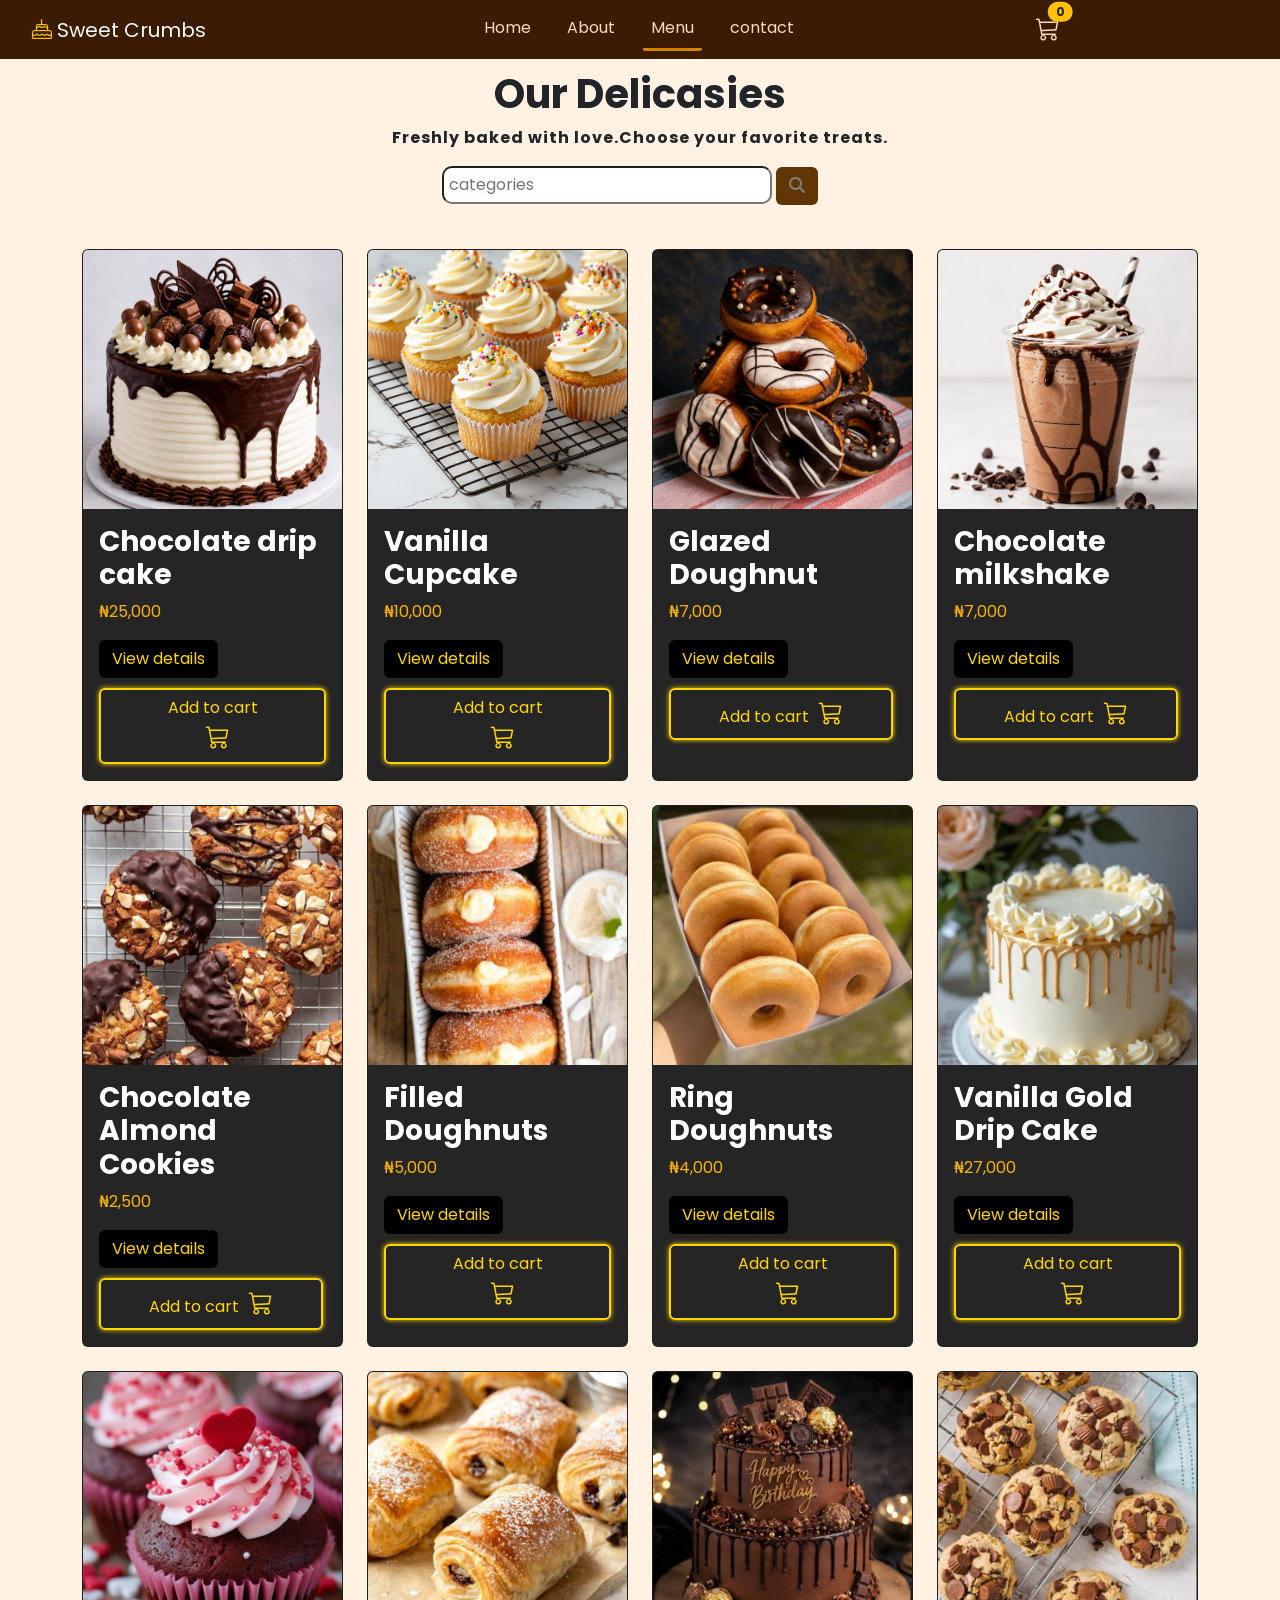
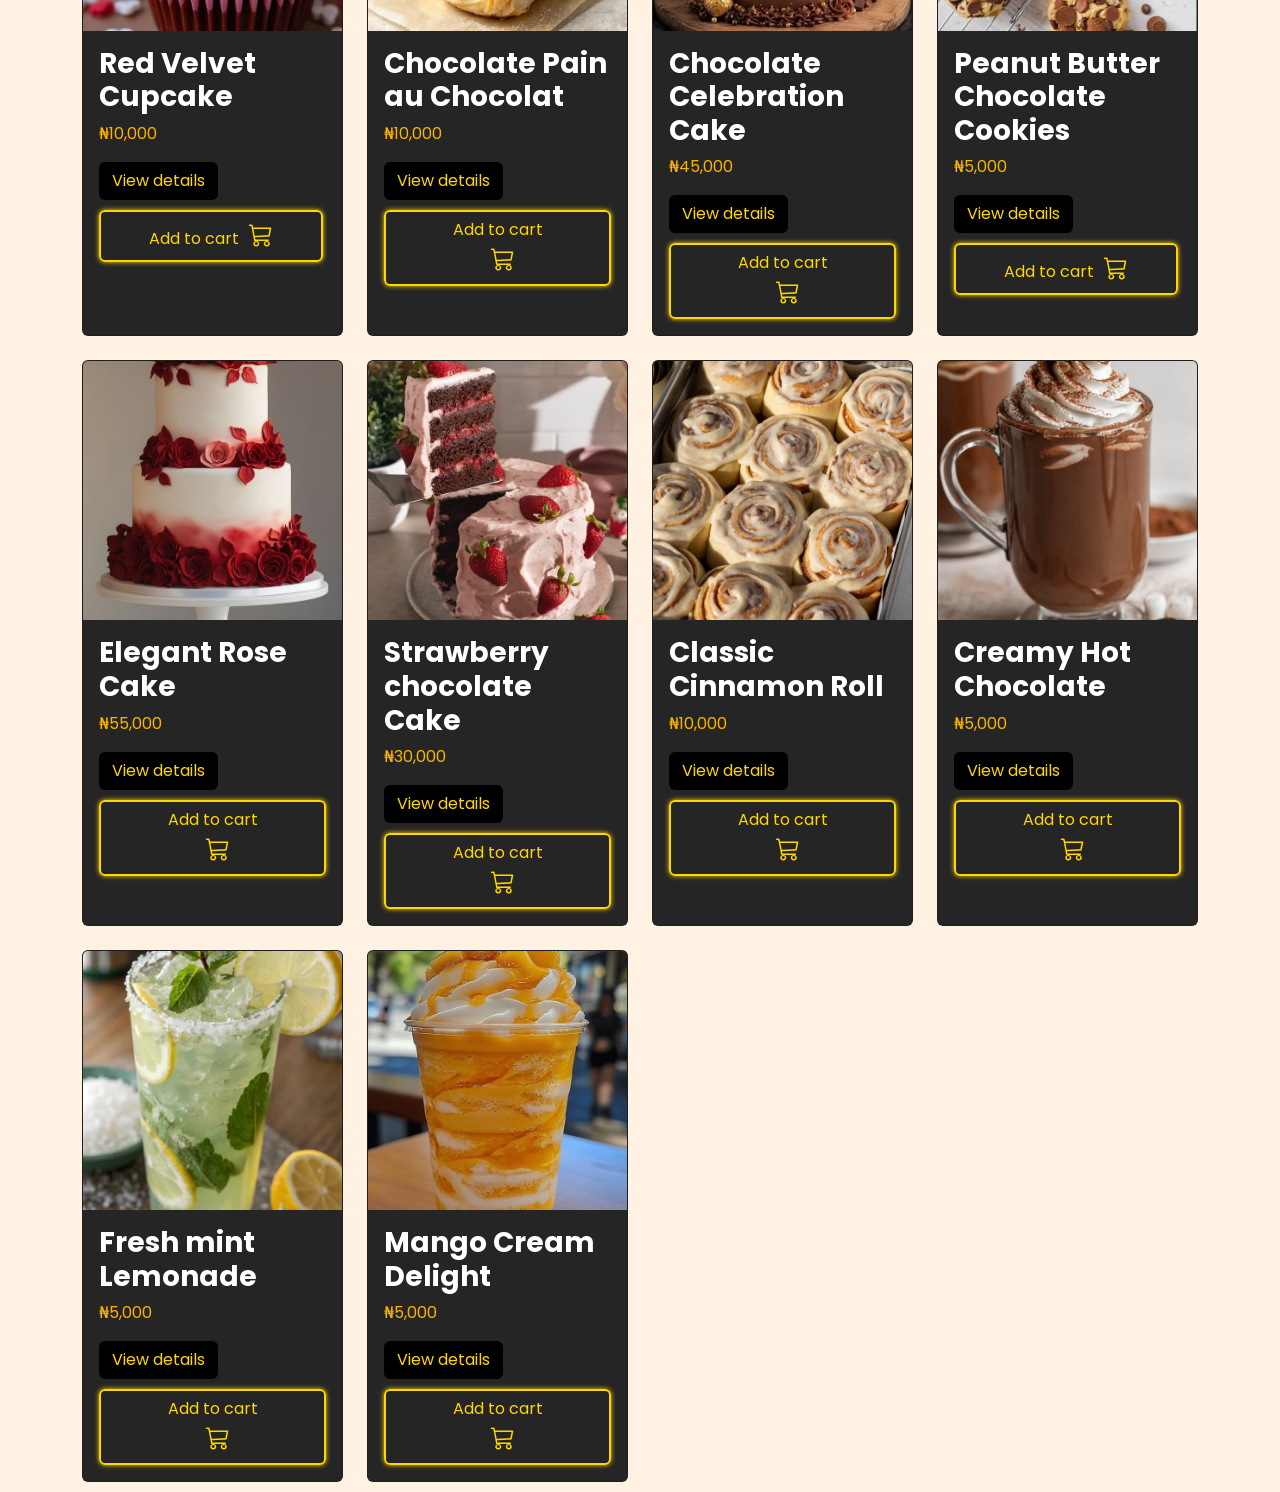
==== commit ac2466fc: "updates bakery website" ====
--- a/menu.html
+++ b/menu.html
@@ -44,7 +44,7 @@
         <div class="collapse navbar-collapse" id="collapsibleNavbar">
             <ul class="navbar-nav mx-auto">
                 <li class="nav-item text-secondary">
-                    <a href="home.html" class="nav-link">Home</a>
+                    <a href="index.html" class="nav-link">Home</a>
                 </li>
                 <li class="nav-item">
                     <a href="" class="nav-link">About</a>
@@ -128,21 +128,11 @@
                                       <img src="images/cake 3.png" alt="cake" class="img-fluid rounded mb-3">
                                       <p>Delicious vanilla buttercream layered with silky chocolate ganache and topped with assorted premium chocolates</p>
                                        <p class="price">₦25,000</p>
-                                    <div class="mb-3">
-                                        <label class="form-label">Choose a size</label>
-                                        <div class="form-check">
-                                            <input type="radio" class="form-check-input" name="size" id="size6">
-                                            <label for="size6" class="form-check-label">size 6</label>
-                                        </div>
-                                        <div class="form-check">
-                                            <input type="radio" class="form-check-input" name="size" id="size8">
-                                            <label for="size8" class="form-check-label">size 8</label>
-                                        </div>
-                                        <div class="form-check">
-                                            <input type="radio" class="form-check-input" name="size" id="size12">
-                                            <label for="size12" class="form-check-label">size 12</label>
-                                        </div>
-                                    </div>
+                                         <select class="size size mb-3" id="size">
+                                            <option value="25000">size 6</option>
+                                            <option value="35000">size 7</option>
+                                            <option value="50000">size 8</option>
+                                         </select>
                                     <select class="form-select form-select-sm mb-3">
                                         <option>Choose a flavour</option>
                                         <option>Chocolate</option>
@@ -150,13 +140,13 @@
                                           <option>Red velvet</option>
                                     </select>
                                     <textarea class="form-control" rows="3" placeholder="Write any special instructions..."></textarea>
-                                     <a href="" class="btn px-5 mt-2 add-cart">Add to cart</a>
-                                  </div>
-                               </div>
-                            </div>
-                        </div>
-                        
-                        <a href="" class="btn px-5 add-cart">Add to cart</a>
+                                     <a href="" class="btn px-5 mt-2 add-cart">Add to cart  <i class="bi bi-cart3 fs-4"></i></a>
+                                  </div>
+                               </div>
+                            </div>
+                        </div>
+                        
+                        <a href="" class="btn px-5 add-cart">Add to cart  <i class="bi bi-cart3 fs-4"></i></a>
                      </div>
                  </div>
 
@@ -187,30 +177,19 @@
                                       <img src="images/vanilla cupcake.png" alt="cake" class="img-fluid rounded mb-3">
                                       <p>Light and moist vanilla cupcakes topped with smooth, creamy buttercream frosting and colorful sprinkles. A delightful treat that's perfect for birthdays, parties, and everyday celebrations.</p>
                                        <p class="price">₦10,000</p>
-                                    <div class="mb-3">
-                                        <label class="form-label">Choose a size</label>
-                                        <div class="form-check">
-                                            <input type="radio" class="form-check-input" name="size" id="size6">
-                                            <label for="size6" class="form-check-label">size 6</label>
-                                        </div>
-                                        <div class="form-check">
-                                            <input type="radio" class="form-check-input" name="size" id="size8">
-                                            <label for="size8" class="form-check-label">size 8</label>
-                                        </div>
-                                        <div class="form-check">
-                                            <input type="radio" class="form-check-input" name="size" id="size12">
-                                            <label for="size12" class="form-check-label">size 12</label>
-                                        </div>
-                                    </div>
-                                   
-                                    <textarea class="form-control" rows="3" placeholder="Write any special instructions..."></textarea>
-                                     <a href="" class="btn px-5 mt-2 add-cart">Add to cart</a>
-                                  </div>
-                               </div>
-                            </div>
-                        </div>
-                        
-                        <a href="" class="btn px-5 add-cart">Add to cart</a>
+                                    <select class="size size-sm mb-3" id="size">
+                                            <option value="10000">by 6</option>
+                                            <option value="15000">by 8</option>
+                                            <option value="20000">by 12</option>
+                                         </select>
+                                    <textarea class="form-control" rows="3" placeholder="Write any special instructions..."></textarea>
+                                     <a href="" class="btn px-5 mt-2 add-cart">Add to cart <i class="bi bi-cart3 fs-4"></i></a>
+                                  </div>
+                               </div>
+                            </div>
+                        </div>
+                        
+                        <a href="" class="btn px-5 add-cart">Add to cart <i class="bi bi-cart3 fs-4"></i></a>
                      </div>
                  </div>
                  
@@ -220,7 +199,7 @@
                      <img src="images/glazed doughnut.png" alt="pastries" class="card-img-top" >
                      <div class="card-body">
                         <h3 class="card-title text-white">Glazed Doughnut</h3>
-                        <p class="price">₦15,000</p>
+                        <p class="price">₦7,000</p>
                         <!--modal-->
                         <button type="button" 
                                 class="btn" 
@@ -239,22 +218,12 @@
                                   <div class="modal-body">
                                       <img src="images/glazed doughnut.png" alt="pastries" class="img-fluid rounded mb-3">
                                       <p>Soft, fluffy doughnuts coated in rich chocolate and vanilla glaze, finished with chocolate drizzles and crunchy sprinkles. Freshly baked and perfect for breakfast, dessert, or a sweet snack.</p>
-                                       <p class="price">$25,000</p>
-                                    <div class="mb-3">
-                                        <label class="form-label">Choose a size</label>
-                                        <div class="form-check">
-                                            <input type="radio" class="form-check-input" name="size" id="size6">
-                                            <label for="size6" class="form-check-label">3 by 3</label>
-                                        </div>
-                                        <div class="form-check">
-                                            <input type="radio" class="form-check-input" name="size" id="size8">
-                                            <label for="size8" class="form-check-label">6 by 6 </label>
-                                        </div>
-                                        <div class="form-check">
-                                            <input type="radio" class="form-check-input" name="size" id="size8">
-                                            <label for="size8" class="form-check-label">12 by 12</label>
-                                        </div>
-                                    </div>
+                                       <p class="price">₦7,000</p>
+                                            <select class="size size-sm mb-3" id="size">
+                                            <option value="7000">by 3</option>
+                                            <option value="12000">by 6</option>
+                                            <option value="17000">by 12</option>
+                                         </select>
                                     <select class="form-select form-select-sm mb-3">
                                         <option>Choose a glaze</option>
                                         <option>white Chocolate</option>
@@ -262,13 +231,13 @@
                                           
                                     </select>
                                     <textarea class="form-control" rows="3" placeholder="Write any special instructions..."></textarea>
-                                     <a href="" class="btn px-5 mt-2 add-cart">Add to cart</a>
-                                  </div>
-                               </div>
-                            </div>
-                        </div>
-                        
-                        <a href="" class="btn px-5 add-cart">Add to cart</a>
+                                     <a href="" class="btn px-5 mt-2 add-cart">Add to cart<i class="bi bi-cart3 fs-4"></i></a>
+                                  </div>
+                               </div>
+                            </div>
+                        </div>
+                        
+                        <a href="" class="btn px-5 add-cart">Add to cart<i class="bi bi-cart3 fs-4"></i></a>
                      </div>
                  </div>
                  
@@ -300,13 +269,13 @@
                                        <p class="price">₦7,000</p>
                                     
                                     <textarea class="form-control" rows="3" placeholder="Write any special instructions..."></textarea>
-                                     <a href="" class="btn px-5 mt-2 add-cart">Add to cart</a>
-                                  </div>
-                               </div>
-                            </div>
-                        </div>
-                        
-                        <a href="" class="btn px-5 add-cart">Add to cart</a>
+                                     <a href="" class="btn px-5 mt-2 add-cart">Add to cart<i class="bi bi-cart3 fs-4"></i></a>
+                                  </div>
+                               </div>
+                            </div>
+                        </div>
+                        
+                        <a href="" class="btn px-5 add-cart">Add to cart<i class="bi bi-cart3 fs-4"></i></a>
                      </div>
                  </div>
                  
@@ -336,21 +305,6 @@
                                       <img src="images/Chocolate Almond Cookies.jpeg" alt="cake" class="img-fluid rounded mb-3">
                                       <p>Freshly baked golden cookies coated with crunchy almonds and rich dark chocolate for the perfect sweet bite.</p>
                                        <p class="price">₦2,500</p>
-                                    <div class="mb-3">
-                                        <label class="form-label">Choose a size</label>
-                                        <div class="form-check">
-                                            <input type="radio" class="form-check-input" name="size" id="size6">
-                                            <label for="size6" class="form-check-label">size 6</label>
-                                        </div>
-                                        <div class="form-check">
-                                            <input type="radio" class="form-check-input" name="size" id="size8">
-                                            <label for="size8" class="form-check-label">size 8</label>
-                                        </div>
-                                        <div class="form-check">
-                                            <input type="radio" class="form-check-input" name="size" id="size12">
-                                            <label for="size12" class="form-check-label">size 12</label>
-                                        </div>
-                                    </div>
                                     <select class="form-select form-select-sm mb-3">
                                         <option>Choose a flavour</option>
                                         <option>Chocolate</option>
@@ -358,13 +312,13 @@
                                           <option>Red velvet</option>
                                     </select>
                                     <textarea class="form-control" rows="3" placeholder="Write any special instructions..."></textarea>
-                                     <a href="" class="btn px-5 mt-2 add-cart">Add to cart</a>
-                                  </div>
-                               </div>
-                            </div>
-                        </div>
-                        
-                        <a href="" class="btn px-5 add-cart">Add to cart</a>
+                                     <a href="" class="btn px-5 mt-2 add-cart">Add to cart<i class="bi bi-cart3 fs-4"></i></a>
+                                  </div>
+                               </div>
+                            </div>
+                        </div>
+                        
+                        <a href="" class="btn px-5 add-cart">Add to cart<i class="bi bi-cart3 fs-4"></i></a>
                      </div>
                  </div>
                  
@@ -374,7 +328,7 @@
                      <img src="images/Filled doughnuts.jpeg" alt="pastries" class="card-img-top" >
                      <div class="card-body">
                         <h3 class="card-title text-white">Filled Doughnuts</h3>
-                        <p class="price">₦10,000</p>
+                        <p class="price">₦5,000</p>
                         <!--modal-->
                         <button type="button" 
                                 class="btn" 
@@ -393,22 +347,13 @@
                                   <div class="modal-body">
                                       <img src="images/Filled doughnuts.jpeg" alt="pastries" class="img-fluid rounded mb-3">
                                       <p>Soft, fluffy doughnuts coated in fine sugar and generously filled with smooth vanilla cream for a sweet, indulgent treat.</p>
-                                       <p class="price">₦10,000</p>
-                                    <div class="mb-3">
-                                        <label class="form-label">Choose a size</label>
-                                        <div class="form-check">
-                                            <input type="radio" class="form-check-input" name="size" id="size6">
-                                            <label for="size6" class="form-check-label">by3</label>
-                                        </div>
-                                        <div class="form-check">
-                                            <input type="radio" class="form-check-input" name="size" id="size8">
-                                            <label for="size8" class="form-check-label">by6</label>
-                                        </div>
-                                        <div class="form-check">
-                                            <input type="radio" class="form-check-input" name="size" id="size12">
-                                            <label for="size12" class="form-check-label">by12</label>
-                                        </div>
-                                    </div>
+                                       <p class="price">₦5,000</p>
+                                         <select class="size size-sm mb-3" id="size">
+                                            <option value="5000">by 3</option>
+                                            <option value="8000">by 6</option>
+                                            <option value="12000">by 12</option>
+                                         </select>
+                                    
                                     <select class="form-select form-select-sm mb-3">
                                         <option>Choose a filling</option>
                                         <option>Chocolate</option>
@@ -416,13 +361,13 @@
                                           <option>jam</option>
                                     </select>
                                     <textarea class="form-control" rows="3" placeholder="Write any special instructions..."></textarea>
-                                     <a href="" class="btn px-5 mt-2 add-cart">Add to cart</a>
-                                  </div>
-                               </div>
-                            </div>
-                        </div>
-                        
-                        <a href="" class="btn px-5 add-cart">Add to cart</a>
+                                     <a href="" class="btn px-5 mt-2 add-cart">Add to cart <i class="bi bi-cart3 fs-4"></i></a>
+                                  </div>
+                               </div>
+                            </div>
+                        </div>
+                        
+                        <a href="" class="btn px-5 add-cart">Add to cart <i class="bi bi-cart3 fs-4"></i></a>
                      </div>
                  </div>
                  
@@ -432,7 +377,7 @@
                      <img src="images/Ring diughnuts.jpeg" alt="pastries" class="card-img-top" >
                      <div class="card-body">
                         <h3 class="card-title text-white">Ring Doughnuts</h3>
-                        <p class="price">₦8,000</p>
+                        <p class="price">₦4,000</p>
                         <!--modal-->
                         <button type="button" 
                                 class="btn" 
@@ -451,30 +396,20 @@
                                   <div class="modal-body">
                                       <img src="images/Ring diughnuts.jpeg" alt="pastries" class="img-fluid rounded mb-3">
                                       <p></p>
-                                       <p class="price">₦8,000</p>
-                                    <div class="mb-3">
-                                        <label class="form-label">Choose a size</label>
-                                        <div class="form-check">
-                                            <input type="radio" class="form-check-input" name="size" id="size6">
-                                            <label for="size6" class="form-check-label">by 3</label>
-                                        </div>
-                                        <div class="form-check">
-                                            <input type="radio" class="form-check-input" name="size" id="size8">
-                                            <label for="size8" class="form-check-label">by 6</label>
-                                        </div>
-                                        <div class="form-check">
-                                            <input type="radio" class="form-check-input" name="size" id="size12">
-                                            <label for="size12" class="form-check-label">by 12</label>
-                                        </div>
-                                    </div>
-                                    <textarea class="form-control" rows="3" placeholder="Write any special instructions..."></textarea>
-                                     <a href="" class="btn px-5 mt-2 add-cart">Add to cart</a>
-                                  </div>
-                               </div>
-                            </div>
-                        </div>
-                        
-                        <a href="" class="btn px-5 add-cart">Add to cart</a>
+                                       <p class="price">₦4,000</p>
+                                         <select class="size size-sm mb-3" id="size">
+                                            <option value="4000">by 3</option>
+                                            <option value="6500">by 6</option>
+                                            <option value="10000">by 12</option>
+                                         </select>
+                                    <textarea class="form-control" rows="3" placeholder="Write any special instructions..."></textarea>
+                                     <a href="" class="btn px-5 mt-2 add-cart">Add to cart <i class="bi bi-cart3 fs-4"></i></a>
+                                  </div>
+                               </div>
+                            </div>
+                        </div>
+                        
+                        <a href="" class="btn px-5 add-cart">Add to cart <i class="bi bi-cart3 fs-4"></i></a>
                      </div>
                  </div>
                  
@@ -484,7 +419,7 @@
                      <img src="images/Vanilla Gold Drip cake.jpeg" alt="cake" class="card-img-top" >
                      <div class="card-body">
                         <h3 class="card-title text-white">Vanilla Gold Drip Cake</h3>
-                        <p class="price">₦35,000</p>
+                        <p class="price">₦27,000</p>
                         <!--modal-->
                         <button type="button" 
                                 class="btn" 
@@ -503,22 +438,12 @@
                                   <div class="modal-body">
                                       <img src="images/Vanilla Gold Drip cake.jpeg" alt="cake" class="img-fluid rounded mb-3">
                                       <p>A rich vanilla sponge cake layered with creamy buttercream and finished with an elegant gold drip and delicate buttercream swirls.</p>
-                                       <p class="price">₦35,000</p>
-                                    <div class="mb-3">
-                                        <label class="form-label">Choose a size</label>
-                                        <div class="form-check">
-                                            <input type="radio" class="form-check-input" name="size" id="size6">
-                                            <label for="size6" class="form-check-label">size 6</label>
-                                        </div>
-                                        <div class="form-check">
-                                            <input type="radio" class="form-check-input" name="size" id="size8">
-                                            <label for="size8" class="form-check-label">size 8</label>
-                                        </div>
-                                        <div class="form-check">
-                                            <input type="radio" class="form-check-input" name="size" id="size12">
-                                            <label for="size12" class="form-check-label">size 12</label>
-                                        </div>
-                                    </div>
+                                       <p class="price">₦27,000</p>
+                                      <select class="size size mb-3" id="size">
+                                            <option value="27000">size 6</option>
+                                            <option value="35000">size 7</option>
+                                            <option value="45000">size 8</option>
+                                         </select>
                                     <select class="form-select form-select-sm mb-3">
                                         <option>Choose a flavour</option>
                                         <option>Chocolate</option>
@@ -526,13 +451,13 @@
                                           <option>Red velvet</option>
                                     </select>
                                     <textarea class="form-control" rows="3" placeholder="Write any special instructions..."></textarea>
-                                     <a href="" class="btn px-5 mt-2 add-cart">Add to cart</a>
-                                  </div>
-                               </div>
-                            </div>
-                        </div>
-                        
-                        <a href="" class="btn px-5 add-cart">Add to cart</a>
+                                     <a href="" class="btn px-5 mt-2 add-cart">Add to cart <i class="bi bi-cart3 fs-4"></i></a>
+                                  </div>
+                               </div>
+                            </div>
+                        </div>
+                        
+                        <a href="" class="btn px-5 add-cart">Add to cart <i class="bi bi-cart3 fs-4"></i></a>
                      </div>
                  </div>
                  
@@ -562,21 +487,11 @@
                                       <img src="images/Red velvet cake.jpeg" alt="cupcake" class="img-fluid rounded mb-3">
                                       <p>Moist red velvet cupcake topped with silky pink buttercream, festive sprinkles, and a heart decoration—perfect for celebrations or gifting.</p>
                                        <p class="price">₦10,000</p>
-                                    <div class="mb-3">
-                                        <label class="form-label">Choose a size</label>
-                                        <div class="form-check">
-                                            <input type="radio" class="form-check-input" name="size" id="size6">
-                                            <label for="size6" class="form-check-label">by 3</label>
-                                        </div>
-                                        <div class="form-check">
-                                            <input type="radio" class="form-check-input" name="size" id="size8">
-                                            <label for="size8" class="form-check-label">by 6</label>
-                                        </div>
-                                        <div class="form-check">
-                                            <input type="radio" class="form-check-input" name="size" id="size12">
-                                            <label for="size12" class="form-check-label">by 12</label>
-                                        </div>
-                                    </div>
+                                        <select class="size size-sm mb-3" id="size">
+                                            <option value="10000">by 6</option>
+                                            <option value="15000">by 8</option>
+                                            <option value="20000">by 12</option>
+                                         </select>
                                     <select class="form-select form-select-sm mb-3">
                                         <option>Choose a flavour</option>
                                         <option>Chocolate</option>
@@ -584,13 +499,13 @@
                                           <option>Red velvet</option>
                                     </select>
                                     <textarea class="form-control" rows="3" placeholder="Write any special instructions..."></textarea>
-                                     <a href="" class="btn px-5 mt-2 add-cart">Add to cart</a>
-                                  </div>
-                               </div>
-                            </div>
-                        </div>
-                        
-                        <a href="" class="btn px-5 add-cart">Add to cart</a>
+                                     <a href="" class="btn px-5 mt-2 add-cart">Add to cart<i class="bi bi-cart3 fs-4"></i></a>
+                                  </div>
+                               </div>
+                            </div>
+                        </div>
+                        
+                        <a href="" class="btn px-5 add-cart">Add to cart<i class="bi bi-cart3 fs-4"></i></a>
                      </div>
                  </div>
                  
@@ -601,7 +516,7 @@
                      <img src="images/chocolate pain au chocolat.jpeg" alt="pastries" class="card-img-top" >
                      <div class="card-body">
                         <h3 class="card-title text-white">Chocolate Pain au Chocolat</h3>
-                        <p class="price">₦15,000</p>
+                        <p class="price">₦10,000</p>
                         <!--modal-->
                         <button type="button" 
                                 class="btn" 
@@ -620,30 +535,15 @@
                                   <div class="modal-body">
                                       <img src="images/chocolate pain au chocolat.jpeg" alt="pastries" class="img-fluid rounded mb-3">
                                       <p>Buttery, flaky puff pastry wrapped around rich chocolate filling and lightly dusted with powdered sugar for a delightful breakfast or snack.</p>
-                                       <p class="price">₦15,000</p>
-                                    <div class="mb-3">
-                                        <label class="form-label">Choose a size</label>
-                                        <div class="form-check">
-                                            <input type="radio" class="form-check-input" name="size" id="size6">
-                                            <label for="size6" class="form-check-label">by 3</label>
-                                        </div>
-                                        <div class="form-check">
-                                            <input type="radio" class="form-check-input" name="size" id="size8">
-                                            <label for="size8" class="form-check-label">by 6</label>
-                                        </div>
-                                        <div class="form-check">
-                                            <input type="radio" class="form-check-input" name="size" id="size12">
-                                            <label for="size12" class="form-check-label"> by 12</label>
-                                        </div>
-                                    </div>
-                                    <textarea class="form-control" rows="3" placeholder="Write any special instructions..."></textarea>
-                                     <a href="" class="btn px-5 mt-2 add-cart">Add to cart</a>
-                                  </div>
-                               </div>
-                            </div>
-                        </div>
-                        
-                        <a href="" class="btn px-5 add-cart">Add to cart</a>
+                                       <p class="price">₦10,000</p>
+                                    <textarea class="form-control" rows="3" placeholder="Write any special instructions..."></textarea>
+                                     <a href="" class="btn px-5 mt-2 add-cart">Add to cart <i class="bi bi-cart3 fs-4"></i></a>
+                                  </div>
+                               </div>
+                            </div>
+                        </div>
+                        
+                        <a href="" class="btn px-5 add-cart">Add to cart <i class="bi bi-cart3 fs-4"></i></a>
                      </div>
                  </div>
                  
@@ -695,13 +595,13 @@
                                           <option>Red velvet</option>
                                     </select>
                                     <textarea class="form-control" rows="3" placeholder="Write any special instructions..."></textarea>
-                                     <a href="" class="btn px-5 mt-2 add-cart">Add to cart</a>
-                                  </div>
-                               </div>
-                            </div>
-                        </div>
-                        
-                        <a href="" class="btn px-5 add-cart">Add to cart</a>
+                                     <a href="" class="btn px-5 mt-2 add-cart">Add to cart <i class="bi bi-cart3 fs-4"></i></a>
+                                  </div>
+                               </div>
+                            </div>
+                        </div>
+                        
+                        <a href="" class="btn px-5 add-cart">Add to cart <i class="bi bi-cart3 fs-4"></i></a>
                      </div>
                  </div>
                  
@@ -731,29 +631,14 @@
                                       <img src="images/Peanut butter cookies.jpeg" alt="cookies" class="img-fluid rounded mb-3">
                                       <p>Soft, chewy cookies loaded with chocolate chips and peanut butter cups in every bite.</p>
                                        <p class="price">₦5,000</p>
-                                    <div class="mb-3">
-                                        <label class="form-label">Choose a size</label>
-                                        <div class="form-check">
-                                            <input type="radio" class="form-check-input" name="size" id="size6">
-                                            <label for="size6" class="form-check-label">by 3</label>
-                                        </div>
-                                        <div class="form-check">
-                                            <input type="radio" class="form-check-input" name="size" id="size8">
-                                            <label for="size8" class="form-check-label"> by 6</label>
-                                        </div>
-                                        <div class="form-check">
-                                            <input type="radio" class="form-check-input" name="size" id="size12">
-                                            <label for="size12" class="form-check-label">by 12</label>
-                                        </div>
-                                    </div>
-                                    <textarea class="form-control" rows="3" placeholder="Write any special instructions..."></textarea>
-                                     <a href="" class="btn px-5 mt-2 add-cart">Add to cart</a>
-                                  </div>
-                               </div>
-                            </div>
-                        </div>
-                        
-                        <a href="" class="btn px-5 add-cart">Add to cart</a>
+                                    <textarea class="form-control" rows="3" placeholder="Write any special instructions..."></textarea>
+                                     <a href="" class="btn px-5 mt-2 add-cart">Add to cart<i class="bi bi-cart3 fs-4"></i></a>
+                                  </div>
+                               </div>
+                            </div>
+                        </div>
+                        
+                        <a href="" class="btn px-5 add-cart">Add to cart<i class="bi bi-cart3 fs-4"></i></a>
                      </div>
                  </div>
                  
@@ -771,7 +656,7 @@
                                 data-bs-toggle="modal" 
                                 data-bs-target="#rose-cake">
                             View details
-                        </button>
+                        </button> <br>
                         <!--modal content-->
                         <div class="modal fade" id="rose-cake">
                             <div class="modal-dialog modal-dialog-centered modal-dialog-scrollable">
@@ -784,21 +669,11 @@
                                       <img src="images/Elegant Rose Cake.jpeg" alt="cake" class="img-fluid rounded mb-3">
                                       <p>A beautiful two-tier vanilla cake decorated with handcrafted red roses, ideal for weddings and celebrations.</p>
                                        <p class="price">₦55,000</p>
-                                    <div class="mb-3">
-                                        <label class="form-label">Choose a size</label>
-                                        <div class="form-check">
-                                            <input type="radio" class="form-check-input" name="size" id="size6">
-                                            <label for="size6" class="form-check-label">size 6</label>
-                                        </div>
-                                        <div class="form-check">
-                                            <input type="radio" class="form-check-input" name="size" id="size8">
-                                            <label for="size8" class="form-check-label">size 8</label>
-                                        </div>
-                                        <div class="form-check">
-                                            <input type="radio" class="form-check-input" name="size" id="size12">
-                                            <label for="size12" class="form-check-label">size 12</label>
-                                        </div>
-                                    </div>
+                                    <select class="size size mb-3" id="size">
+                                            <option value="25000">size 6</option>
+                                            <option value="35000">size 7</option>
+                                            <option value="50000">size 8</option>
+                                         </select>
                                     <select class="form-select form-select-sm mb-3">
                                         <option>Choose a flavour</option>
                                         <option>Chocolate</option>
@@ -806,13 +681,13 @@
                                           <option>Red velvet</option>
                                     </select>
                                     <textarea class="form-control" rows="3" placeholder="Write any special instructions..."></textarea>
-                                     <a href="" class="btn px-5 mt-2 add-cart">Add to cart</a>
-                                  </div>
-                               </div>
-                            </div>
-                        </div>
-                        
-                        <a href="" class="btn px-5 add-cart">Add to cart</a>
+                                     <a href="" class="btn px-5 mt-2 add-cart">Add to cart <i class="bi bi-cart3 fs-4"></i></a>
+                                  </div>
+                               </div>
+                            </div>
+                        </div>
+                        
+                        <a href="" class="btn px-5 add-cart">Add to cart <i class="bi bi-cart3 fs-4"></i></a>
                      </div>
                  </div>
                  
@@ -822,7 +697,7 @@
                      <img src="images/Strawberry chocolate cake.jpeg" alt="cake" class="card-img-top" >
                      <div class="card-body">
                         <h3 class="card-title text-white">Strawberry chocolate Cake</h3>
-                        <p class="price">₦50,000</p>
+                        <p class="price">₦30,000</p>
                         <!--modal-->
                         <button type="button" 
                                 class="btn" 
@@ -841,22 +716,12 @@
                                   <div class="modal-body">
                                       <img src="images/Strawberry chocolate cake.jpeg" alt="cake" class="img-fluid rounded mb-3">
                                       <p>Moist chocolate sponge layered with fresh strawberries and creamy strawberry frosting.</p>
-                                       <p class="price">₦50,000</p>
-                                    <div class="mb-3">
-                                        <label class="form-label">Choose a size</label>
-                                        <div class="form-check">
-                                            <input type="radio" class="form-check-input" name="size" id="size6">
-                                            <label for="size6" class="form-check-label">size 6</label>
-                                        </div>
-                                        <div class="form-check">
-                                            <input type="radio" class="form-check-input" name="size" id="size8">
-                                            <label for="size8" class="form-check-label">size 8</label>
-                                        </div>
-                                        <div class="form-check">
-                                            <input type="radio" class="form-check-input" name="size" id="size12">
-                                            <label for="size12" class="form-check-label">size 12</label>
-                                        </div>
-                                    </div>
+                                       <p class="price">₦30,000</p>
+                                         <select class="size size mb-3" id="size">
+                                            <option value="30000">size 6</option>
+                                            <option value="45000">size 7</option>
+                                            <option value="55000">size 8</option>
+                                         </select>
                                     <select class="form-select form-select-sm mb-3">
                                         <option>Choose a flavour</option>
                                         <option>Chocolate</option>
@@ -864,13 +729,13 @@
                                           <option>Red velvet</option>
                                     </select>
                                     <textarea class="form-control" rows="3" placeholder="Write any special instructions..."></textarea>
-                                     <a href="" class="btn px-5 mt-2 add-cart">Add to cart</a>
-                                  </div>
-                               </div>
-                            </div>
-                        </div>
-                        
-                        <a href="" class="btn px-5 add-cart">Add to cart</a>
+                                     <a href="" class="btn px-5 mt-2 add-cart">Add to cart <i class="bi bi-cart3 fs-4"></i></a>
+                                  </div>
+                               </div>
+                            </div>
+                        </div>
+                        
+                        <a href="" class="btn px-5 add-cart">Add to cart <i class="bi bi-cart3 fs-4"></i></a>
                      </div>
                  </div>
                  
@@ -900,31 +765,17 @@
                                   <div class="modal-body">
                                       <img src="images/Classic cinnamon rolls (1).jpeg" alt="pastries" class="img-fluid rounded mb-3">
                                       <p>Soft, fluffy cinnamon rolls generously topped with smooth vanilla cream cheese icing.</p>
-                                       <p class="price">₦5,000</p>
-                                    <div class="mb-3">
-                                        <label class="form-label">Choose a size</label>
-                                        <div class="form-check">
-                                            <input type="radio" class="form-check-input" name="size" id="size6">
-                                            <label for="size6" class="form-check-label">6 by 6</label>
-                                        </div>
-                                        <div class="form-check">
-                                            <input type="radio" class="form-check-input" name="size" id="size8">
-                                            <label for="size8" class="form-check-label">8 by 8</label>
-                                        </div>
-                                        <div class="form-check">
-                                            <input type="radio" class="form-check-input" name="size" id="size12">
-                                            <label for="size12" class="form-check-label">12 by 12</label>
-                                        </div>
-                                    </div>
-                        
-                                    <textarea class="form-control" rows="3" placeholder="Write any special instructions..."></textarea>
-                                     <a href="" class="btn px-5 mt-2 add-cart">Add to cart</a>
-                                  </div>
-                               </div>
-                            </div>
-                        </div>
-                        
-                        <a href="" class="btn px-5 add-cart">Add to cart</a>
+                                       <p class="price">₦10,000</p>
+                             
+                        
+                                    <textarea class="form-control" rows="3" placeholder="Write any special instructions..."></textarea>
+                                     <a href="" class="btn px-5 mt-2 add-cart">Add to cart <i class="bi bi-cart3 fs-4"></i></a>
+                                  </div>
+                               </div>
+                            </div>
+                        </div>
+                        
+                        <a href="" class="btn px-5 add-cart">Add to cart <i class="bi bi-cart3 fs-4"></i></a>
                      </div>
                  </div>
                  
@@ -955,13 +806,13 @@
                                       <p>Rich, velvety hot chocolate topped with whipped cream and a dusting of cocoa powder.</p>
                                        <p class="price">₦5,000</p>
                                     <textarea class="form-control" rows="3" placeholder="Write any special instructions..."></textarea>
-                                     <a href="" class="btn px-5 mt-2 add-cart">Add to cart</a>
-                                  </div>
-                               </div>
-                            </div>
-                        </div>
-                        
-                        <a href="" class="btn px-5 add-cart">Add to cart</a>
+                                     <a href="" class="btn px-5 mt-2 add-cart">Add to cart <i class="bi bi-cart3 fs-4"></i></a>
+                                  </div>
+                               </div>
+                            </div>
+                        </div>
+                        
+                        <a href="" class="btn px-5 add-cart">Add to cart <i class="bi bi-cart3 fs-4"></i></a>
                      </div>
                  </div>
                  
@@ -995,13 +846,13 @@
                                     
                                     
                                     <textarea class="form-control" rows="3" placeholder="Write any special instructions..."></textarea>
-                                     <a href="" class="btn px-5 mt-2 add-cart">Add to cart</a>
-                                  </div>
-                               </div>
-                            </div>
-                        </div>
-                        
-                        <a href="" class="btn px-5 add-cart">Add to cart</a>
+                                     <a href="" class="btn px-5 mt-2 add-cart">Add to cart <i class="bi bi-cart3 fs-4"></i></a>
+                                  </div>
+                               </div>
+                            </div>
+                        </div>
+                        
+                        <a href="" class="btn px-5 add-cart">Add to cart <i class="bi bi-cart3 fs-4"></i></a>
                      </div>
                  </div>
                  
@@ -1032,14 +883,14 @@
                                       <p>A refreshing mango dessert layered with creamy whipped topping and juicy mango chunks.</p>
                                        <p class="price">₦5,000</p>
                                       <textarea class="form-control" rows="3" placeholder="Write any special instructions..."></textarea>
-                                     <a href="#cart" class="btn px-5 mt-2 add-cart">Add to cart</a>
+                                     <a href="#cart" class="btn px-5 mt-2 add-cart">Add to cart <i class="bi bi-cart3 fs-4"></i></a>
                                   
                                   
                                </div>
                             </div>
                         </div>
                      </div>
-                      <a href="#cart" class="btn px-5 add-cart">Add to cart</a>
+                      <a href="#cart" class="btn px-5 add-cart">Add to cart <i class="bi bi-cart3 fs-4"></i></a>
                  </div>
                  </div>
             </div>
--- a/css/menu.css
+++ b/css/menu.css
@@ -111,6 +111,9 @@
     background-color: rgb(38, 37, 37);
 
 }
+.size{
+    width: 100%;
+}
 .card img{
   
     object-fit: cover;
@@ -154,8 +157,9 @@
     height: 30%;
 }
 .cart-title{
-    font-size: 15px;
-    font-weight: bold;
+    font-size: 10px;
+    font-weight: bold;
+    align-items: inline-block;
 }
 .cart-price{
     margin-bottom: 0;
@@ -224,4 +228,17 @@
     color: #fff;
     margin: 20px auto 0;
     cursor: pointer;
+}
+.add-cart{
+    margin-top: 10px;
+    background: transparent;
+    border: 2px solid gold;
+    box-shadow: 0px 0px 5px gold
+}
+.add-cart i{
+    font-size: 2px;
+    margin-left: 10px;
+}
+.offcanvas-title{
+    font-size: 22px;
 }
